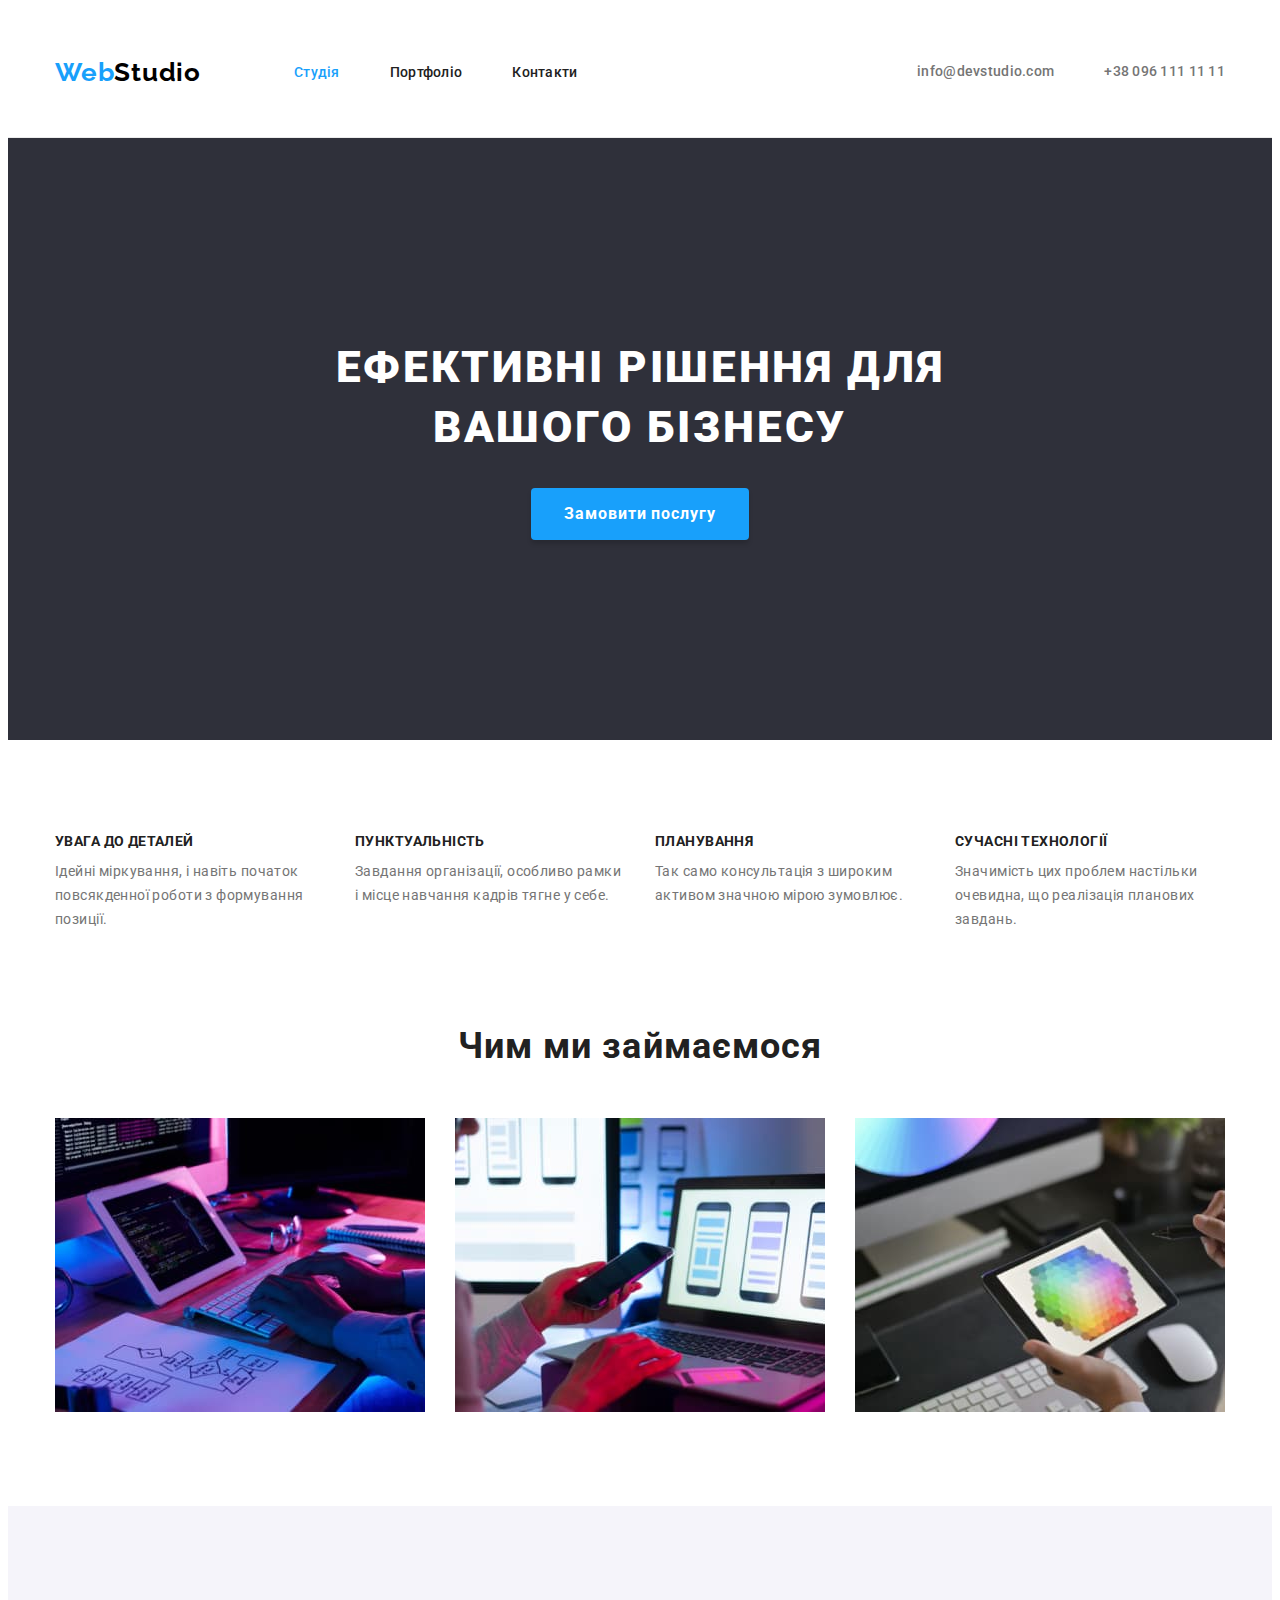
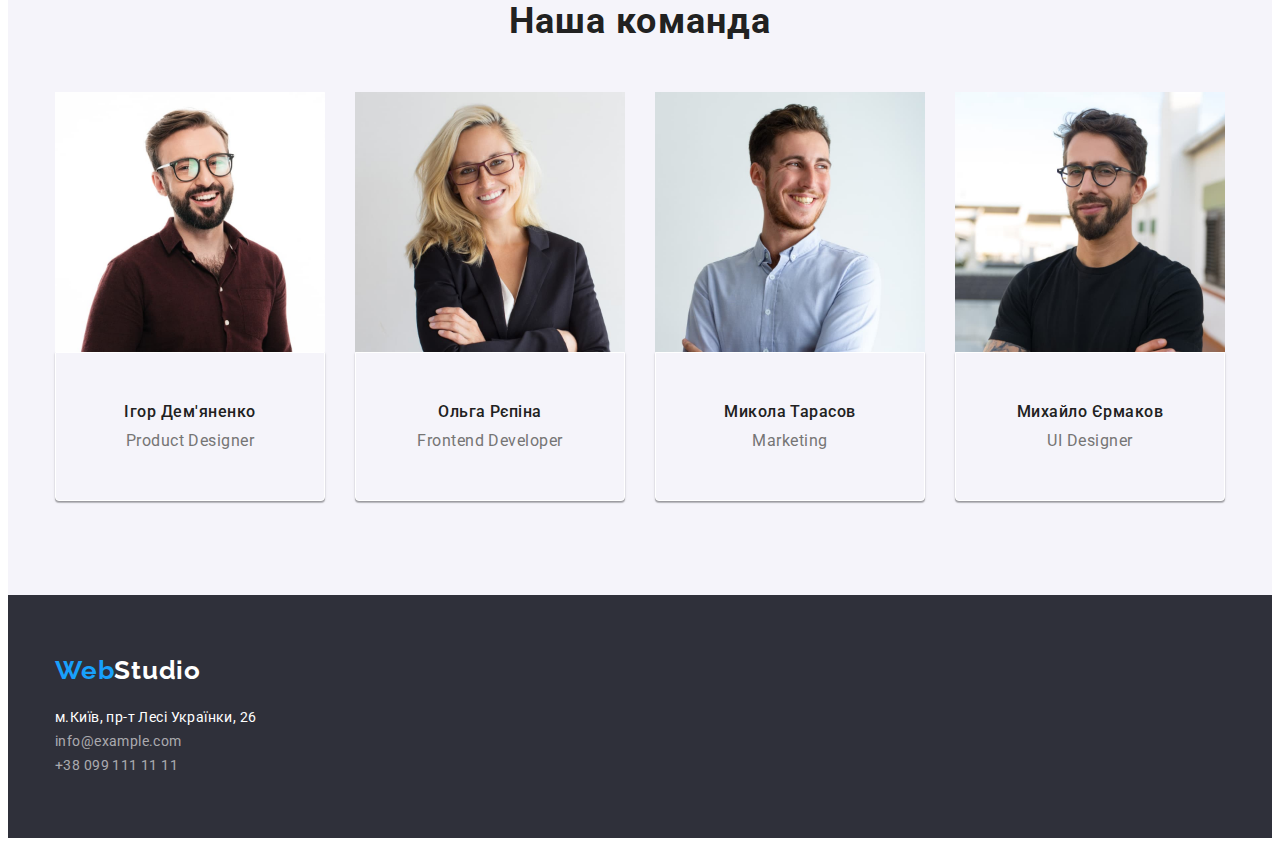
==== index.html @ 098c0b7e "Initial commit" ====
<!DOCTYPE html>
<html lang="uk">

<head>
  <meta charset="UTF-8">
  <meta http-equiv="X-UA-Compatible" content="IE=edge">
  <meta name="viewport" content="width=device-width, initial-scale=1.0">
  <title>WebStudio</title>
  <link rel="stylesheet" href="https://cdnjs.cloudflare.com/ajax/libs/modern-normalize/1.1.0/modern-normalize.min.css"
    integrity="sha512-wpPYUAdjBVSE4KJnH1VR1HeZfpl1ub8YT/NKx4PuQ5NmX2tKuGu6U/JRp5y+Y8XG2tV+wKQpNHVUX03MfMFn9Q=="
    crossorigin="anonymous" referrerpolicy="no-referrer" />
  <link href="https://fonts.googleapis.com/css2?family=Raleway:wght@700&family=Roboto:wght@400;500;700;900&display=swap" rel="stylesheet"> 
  <link rel="stylesheet" href="./css/styles.css">
</head>

<body>
                                <!--секція шапка-->
<header class="site-header">
  <div class="container">
  <a href="./index.html" class="site-logo"><span class="logo">Web</span>Studio</a>
  

  <nav class="site-nav">
  <ul class="site-lst list">
  <li class="site-item"><a href="./index.html" class="site-link link current">Студія</a></li>
  <li class="site-item"><a href="./portfolio.html" class="site-link link">Портфоліо</a></li>
  <li class="site-item"><a href="./contacts.html" class="site-link link">Контакти</a></li>
  </ul>
  </nav>

  <div class="contact-header">
  <ul class="contact list">
  <li class="contact-item"><a href="mailto:info@devstudio.com" class="contact-link link">info@devstudio.com</a></li>
  <li class="contact-item"><a href="tel:+380961111111" class="contact-link-tel link">+38 096 111 11 11</a></li>
  </ul>
  </div>
  </div>
 
</header>
                             <!--секція унікальний контент-->
  <main>
                                    <!--секція герой-->
<section class="hero">
  <div class="container">
  
    <div class="hero-content">
  <h1 class="hero-title">ЕФЕКТИВНІ РІШЕННЯ ДЛЯ ВАШОГО БІЗНЕСУ</h1>
  <button type="button" class="hero-button">Замовити послугу</button>
    </div>
  
</div>
</section>
                              <!--секція вид робіт-->
<section class="advantages section">
  <div class="container">
  <h2 class="visually-hidden">Переваги</h2>
  <ul class="advant-list list">

  <li class="advant-descr">
  <h3 class="advant-title">УВАГА ДО ДЕТАЛЕЙ</h3>
  <p class="describes">Ідейні міркування, і навіть початок повсякденної роботи з формування позиції.</p>
  </li>

  <li class="advant-descr">
  <h3 class="advant-title">ПУНКТУАЛЬНІСТЬ</h3>
  <p class="describes">Завдання організації, особливо рамки і місце навчання кадрів тягне у себе.</p>
  </li>

  <li class="advant-descr">
  <h3 class="advant-title">ПЛАНУВАННЯ</h3>
  <p class="describes">Так само консультація з широким активом значною мірою зумовлює.</p>
  </li>

  <li class="advant-descr">
  <h3 class="advant-title">СУЧАСНІ ТЕХНОЛОГІЇ</h3>
  <p class="describes">Значимість цих проблем настільки очевидна, що реалізація планових завдань.</p>
  </li>
  </ul>
  </div>
</section>

                                       <!--секція послуги-->
<section class="service">
  <div class="container">
  <h2 class="serv-title">Чим ми займаємося</h2>
  <ul class="serv-type list">
  <li class="serv-element">
  <img src="./images/img.jpg" alt="створення архітектури сайта" width="370" height="294" />
  </li>
  
  <li class="serv-element">
  <img src="./images/img01.jpg" alt="розробка макета" width="370" height="294" />
  </li>

  <li class="serv-element">
  <img src="./images/img02.jpg" alt="колористика сайта" width="370" height="294" />
  </li>
  </ul>
  </div>
</section>
                                       <!--секція команда-->
  <section class="team section">
  <div class="container">
  <h2 class="team-title">Наша команда</h2>

  <ul class="team-lst list">

  <li class="team-name">
  <img src="./images/img03.jpg" alt="продукт дизайнер" width="270" height="260" />
  <div class="team-wrap">
  <h3 class="team-lead">Ігор Дем'яненко</h3>
  <p lang="en" class="team-text">Product Designer</p>
  </div>
  </li>

  <li class="team-name">
  <img src="./images/img04.jpg" alt="фронтенд розробник" width="270" height="260" />
  <div class="team-wrap">
  <h3 class="team-lead">Ольга Рєпіна</h3>
  <p lang="en" class="team-text">Frontend Developer</p>
  </div>
  </li>

  <li class="team-name">
  <img src="./images/img05.jpg" alt="маркетолог" width="270" height="260" />
  <div class="team-wrap">
  <h3 class="team-lead">Микола Тарасов</h3>
  <p lang="en" class="team-text">Marketing</p>
  </div>
  </li>

  <li class="team-name">
  <img src="./images/img06.jpg" alt="дизайнер інтерфейса" width="270" height="260" />
  <div class="team-wrap">
  <h3 class="team-lead">Михайло Єрмаков</h3>
  <p lang="en" class="team-text">UI Designer</p>
  </div>
  </li>

  </ul>

  </div>
</section>
</main>
                                       <!--підвал-->
<footer class="contact-footer">
  <div class="container">
  <a href="./index.html" class="site-logo-foot"><span class="logo">Web</span>Studio</a>        
  
  
  <ul class="contact-address list">
  <li><a href="https://goo.gl/maps/BRQFwG285EErHH2p7" class="contact-address-map link">м.Київ, пр-т Лесі Українки, 26</a></li>
  <li><a href="mailto:info@devstudio.com" class="contact-address-mail link">info@example.com</a></li>
  <li><a href="tel:+380961111111" class="contact-address-tel link">+38 099 111 11 11</a></li>   
  </ul> 
  </address>
  </div>
</footer>
</body>

</html>
---- css/styles.css ----
:root {
    --primary-text-color: #757575;
    --title-text-color: #212121;
    --accent-color: #18a0fb;
    --accent-second-color: #ffffff;
    --portfolio-background-color: #F5F5F5;
    --gallery-gap: 30px;

}

p,
h1,
h2,
h3,
h4,
h5,
h6 {
  margin: 0;
}

ul {
  margin: 0;
  padding: 0;
}

button {
  cursor: pointer;
}

address {
  font-style: normal;
}

img {
  display: block;
  max-width: 100%;
  height: auto;
}

html {
  box-sizing: border-box;
}

*,*::after,*::before {
  box-sizing: inherit;
}



body {
  font-family: 'Roboto', 'Raleway', sans-serif;
  color: #757575;
}

.list {
  padding: 0;
  margin: 0;
  list-style: none; 
}

.link {
  text-decoration: none;
}

.container {
  width: 1200px;
  padding-left: 15px;
  padding-right: 15px;
  margin: auto;
  /*outline: 2px solid blueviolet;*/
}

.visually-hidden {
  position: absolute;
  white-space: nowrap;
  width: 1px;
  height: 1px;
  overflow: hidden;
  border: 0;
  padding: 0;
  clip: rect(0 0 0 0);
  clip-path: inset(50%);
  margin: -1px;
  }

  .section {
    padding-top: 94px;
    padding-bottom: 94px;
  }

/*----------------------------------------HEADER-------------------------------------------*/


.site-header {
  background-color: #FFFFFF;
  padding-top: 24px;
  padding-bottom: 25px;
  align-items: center;
  justify-content: space-between;
  border-bottom: 1px solid #ECECEC;;
}

.site-logo {
  font-family: 'Raleway',sans-serif;
  font-weight: 700;
  font-size: 26px;
  line-height: 1.19;
  letter-spacing: 0.03em;
  color:#000000;
  text-decoration: none;
}

.logo {
  color:var(--accent-color);
}

.site-logo {
  margin-right: 93px;
}


.site-header .container,
.site-nav,
.site-lst,
.contact-header,
.contact,
.contact-item {
  display: flex;
  align-items: center;
}

/*
.site-lst .site-item, 
.contact .contact-item  {
 outline: 1px solid black;}


.site-nav .site-lst .site-item,
.contact .contact-item {
  background-color: rgb(203, 210, 157);
}
*/


.site-item:not(:last-child) {
  margin-right: 50px;
}


.site-link {
  font-weight: 500;
  font-size: 14px;
  line-height: 1.14;
  letter-spacing: 0.02em;
  color: var(--title-text-color);
  padding-top: 32px;
  padding-bottom: 32px;
}

.site-link:hover,
.site-link:focus {
  color: var(--accent-color);
}

.contact-link:hover,
.contact-link:focus,
.contact-link-tel:hover,
.contact-link-tel:focus  {
  color: var(--accent-color);
}

.site-lst .site-link.current {
  color: var(--accent-color)
}


.contact-header {
  margin-left: auto;
}

.contact-item:not(:last-child) {
  margin-right: 50px;
}

.contact-link,
.contact-link-tel {
  font-weight: 500;
  font-size: 14px;
  line-height: 1.14;
  letter-spacing: 0.02em;  
  color: var(--primary-text-color); 
  padding-top: 32px;
  padding-bottom: 32px;
}





/*-----------------------------------------HERO---------------------------------------------*/

.hero {
  background-color:#2F303A;
  text-align: center;
}

.hero-title {
  font-weight: 900;
  font-size: 44px;
  line-height: 1.36;    
  letter-spacing: 0.06em;
  max-width: 696px;
  text-transform: uppercase;
  color: var(--accent-second-color);
  margin-bottom: 30px;
}

.hero-content {
  padding: 200px 280px;
}

.hero-button {
  display: inline-block;
  font-family: inherit;
  border: 1px solid transparent;
  border-radius: 4px;
  padding: 10px 32px;
  min-width: 216px;
  
  color: var(--accent-second-color);
  background: var(--accent-color);
  box-shadow: 0px 4px 4px rgba(0, 0, 0, 0.15);

  font-weight: 700;
  font-size: 16px;
  line-height: 1.88;
  text-align: center;
  letter-spacing: 0.06em;
}

.hero-button:hover,
.hero-button:focus {
  background-color: #188CE8;
}

/*-------------------------------------ADVANTAGES------------------------------------------*/

.advant-list {
  display: flex;
  flex-wrap: wrap;
  column-gap: 30px; 
}

.advant-descr {
max-width: 270px;
/*background-color: aliceblue;*/
} 

.advant-list > .advant-descr:nth-child(4n) {
flex-direction: row-reverse; 
}

.advant-title {
  margin-bottom: 10px;
  font-weight: 700;
  font-size: 14px;
  line-height: 1.14;
  letter-spacing: 0.03em;
  text-transform: uppercase;
  color: var(--title-text-color);
}

.describes {
  font-size: 14px;
  line-height: 1.71;
  letter-spacing: 0.03em;
}

/*--------------------------------------SERVICE------------------------------------------*/

.service {
  padding-top: 0;
  padding-bottom: 94px;
}

.serv-title {
  font-weight: 700;
  font-size: 36px;
  line-height: 1.17;
  letter-spacing: 0.03em;
  text-align: center;
  color: var(--title-text-color);
  margin-bottom: 50px;
  align-items: center;    
}

.serv-type {
display: flex;
column-gap: 30px;
}

/*------------------------------------------TEAM---------------------------------------*/

.team {
  background-color: #F5F4FA;
}

.team-lst {
  display: flex;
  column-gap: 30px;
}


 .team-wrap {
  min-width: 270px;
  height: auto;
  border: 1px solid #FFFFFF;
  padding: 20px 24px;
  background-color: #F5F4FA;
  box-shadow: 0px 1px 3px rgba(0, 0, 0, 0.12), 0px 1px 1px rgba(0, 0, 0, 0.14), 0px 2px 1px rgba(0, 0, 0, 0.2);
  border-radius: 0px 0px 4px 4px; 
}

/*
  display: block;
  margin: 0 auto;
  font-family: inherit;
  border: 1px solid transparent;
  border-radius: 4px;
  padding: 10px 32px;
  min-width: 216px;
  
  color: var(--accent-second-color);
  background: var(--accent-color);
  box-shadow: 0px 4px 4px rgba(0, 0, 0, 0.15);

  font-weight: 700;
  font-size: 16px;
  line-height: 1.88;
  letter-spacing: 0.06em;
  text-align: center;
  */

.team-title {
  display: block;
  margin-bottom: 50px;
  font-weight: 700;
  font-size: 36px;
  line-height: 1.17;
  letter-spacing: 0.03em;
  color: var(--title-text-color);
  text-align: center;
}


.team-lead {
  margin-top: 30px;
  margin-bottom: 10px;
  font-weight: 500;
  font-size: 16px;
  line-height: 1.18;
  letter-spacing: 0.03em;
  text-align: center;
  color: var(--title-text-color);
}

.team-text {
  font-size: 16px;
  line-height: 1.18;
  letter-spacing: 0.03em;
  text-align: center;
  color: var(--primary-text-color);
  margin-bottom: 30px;
}

/*--------------------------------------CONTACT-FOOTER--------------------------------------*/

.contact-footer {
  background-color:#2F303A;
  padding-top: 60px;
  padding-bottom: 60px;
}

.site-logo-foot {
  display: block;
  margin-bottom: 20px;
  font-family: 'Raleway',sans-serif;
  font-weight: 700;
  font-size: 26px;
  line-height: 1.19;
  letter-spacing: 0.03em;
  color: var(--accent-second-color);
  text-decoration: none;
}

.contact-address-map {
  margin-bottom: 9px;
  font-size: 14px;
  line-height: 1.71;
  letter-spacing: 0.03em;
  color: #FFFFFF;
}

.contact-address-map:hover,
.contact-address-map:focus,
.contact-address-mail:hover,
.contact-address-mail:focus,
.contact-address-tel:hover,
.contact-address-tel:focus {
  color: var(--accent-second-color);
}

.contact-address-mail,
.contact-address-tel {
  margin-bottom: 9px;
  font-size: 14px;
  line-height: 1.71;
  letter-spacing: 0.03em;
  color: rgba(255, 255, 255, 0.6);
}

.contact-address-tel:last-child {
  margin-bottom: 0;
}

/*-----------------------PORTFOLIO--------------------------*/

.filter {
  display: inline-block;
  margin-bottom: 50px;
  font-family: 'Roboto';
  border: 4px solid transparent;
  border-radius: 4px;
  padding: 6px 22px;
  min-width: auto;

  
  font-weight: 500;
  font-size: 16px;
  line-height: 1.62;
  text-align: center;
  letter-spacing: 0.03em;
  color: var(--title-text-color);
  text-shadow: 0px 4px 4px rgba(0, 0, 0, 0.25);
    
}

.btn {
  display: flex;
  
 
}

.filter-btn {
  display: flex;
  column-gap: 8px;
  justify-content: center;
  
}

.filter:hover,
.filter:focus {
color:#ffffff;
background: var(--portfolio-background-color);
}

/*-----------------GALLERY-------------*/

.gallery-wrap {
  width: 370px;
  height: 110px;
  border: 1px solid #EEEEEE;
  padding: 20px 24px;
}

/*
.card-thumb {  
  outline: 1px solid tomato;  
}*/

.gallery {
  display: flex;
  flex-wrap: wrap;
  
  margin-left: calc(-1 * var(--gallery-gap));
  margin-bottom: calc(-1 * var(--gallery-gap));
  
}

/*
.gallery-proj * {
 outline: 1px solid tomato;  
}*/


.gallery-title {

  margin-bottom: 4px;
  font-weight: 700;
  font-size: 18px;
  line-height: 2;
  letter-spacing: 0.06em;
  color: var(--title-text-color);  
}

.gallery-text {
  font-size: 16px;
  line-height: 1.88;
  letter-spacing: 0.03em;
}


.gallery > .gallery-proj {
  flex-basis: calc(100% / 3 - 30px);

  margin-left: var(--gallery-gap);
  margin-bottom: var(--gallery-gap);
}
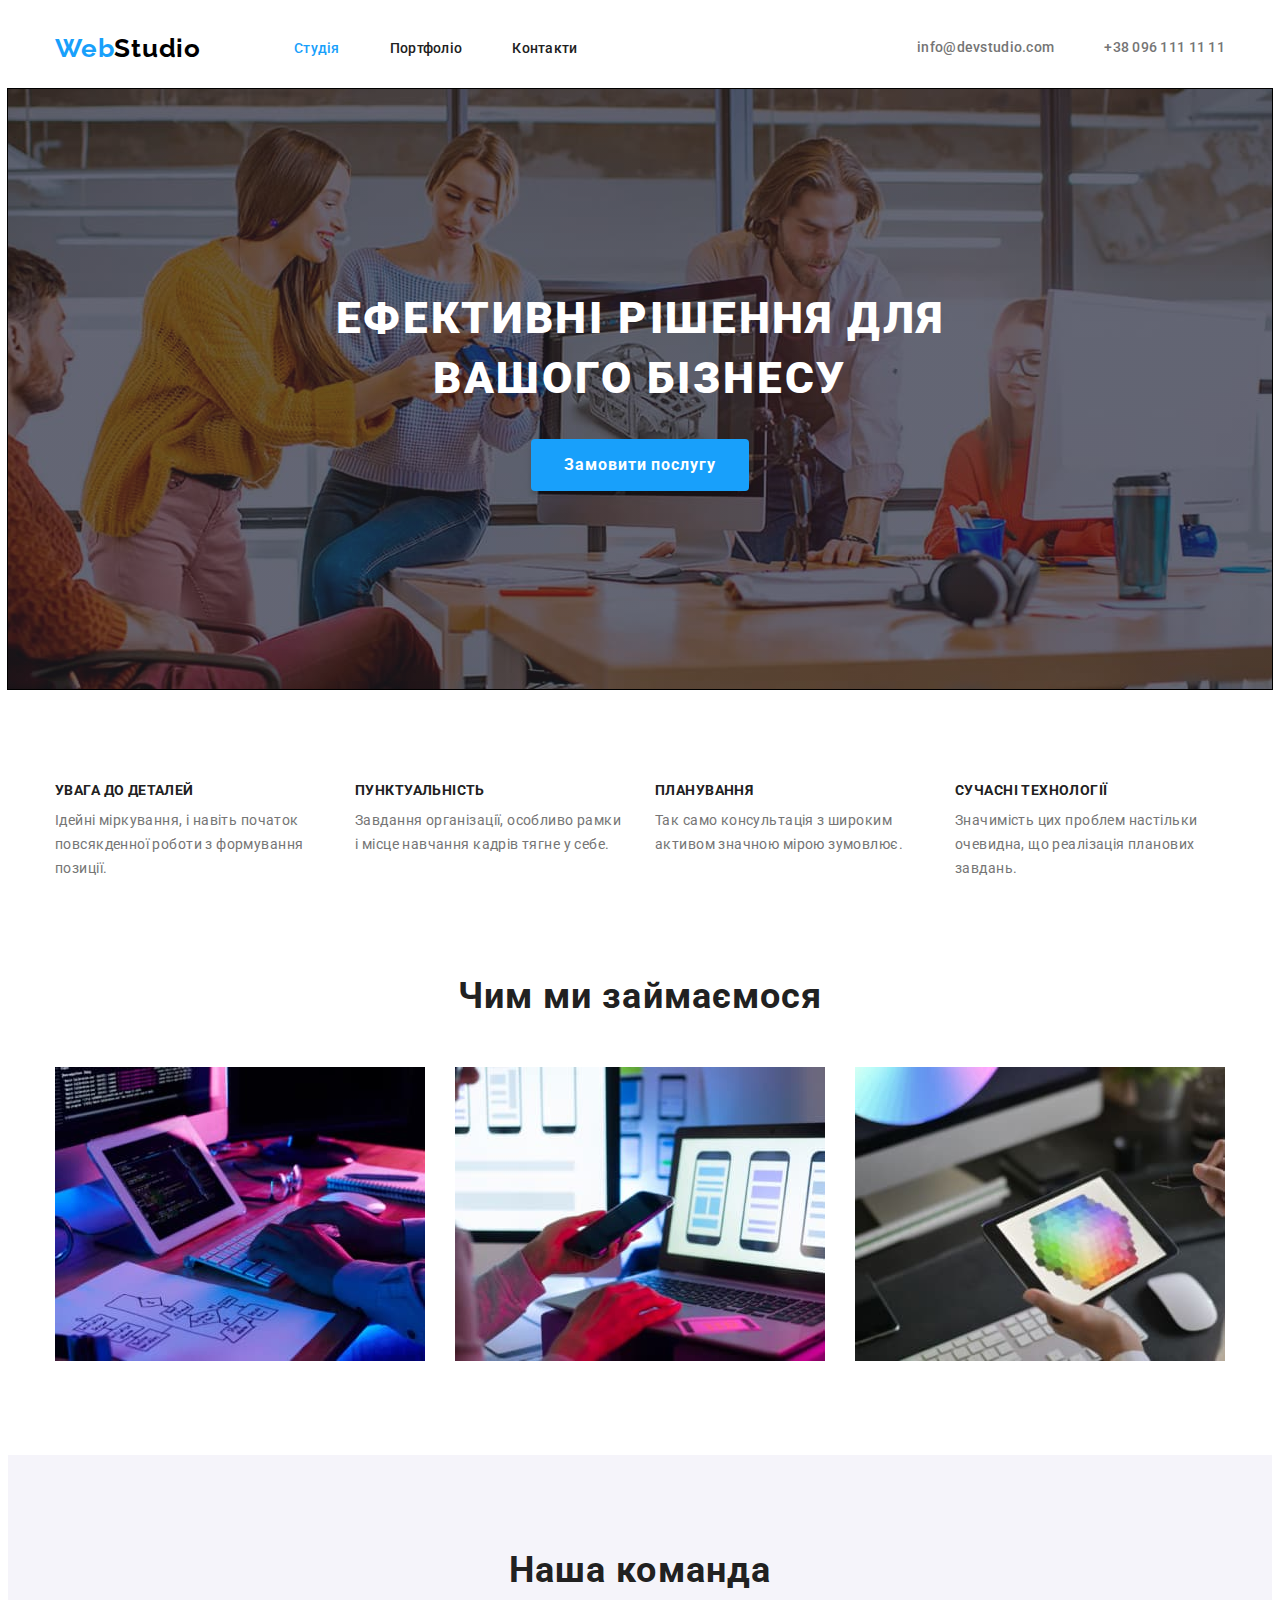
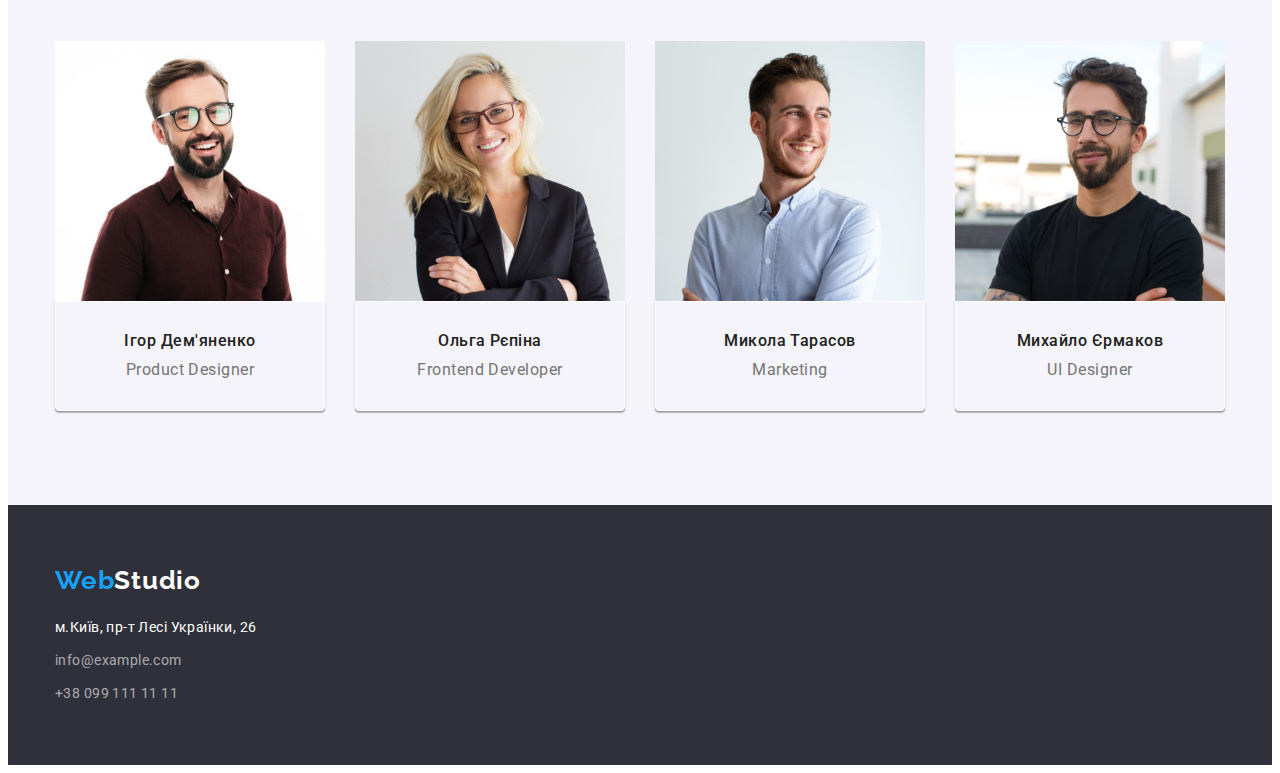
==== commit 015fdaae: "Changes" ====
--- a/index.html
+++ b/index.html
@@ -40,7 +40,7 @@
                              <!--секція унікальний контент-->
   <main>
                                     <!--секція герой-->
-<section class="hero">
+<section class="hero overlay">
   <div class="container">
   
     <div class="hero-content">
@@ -149,8 +149,8 @@
   
   
   <ul class="contact-address list">
-  <li><a href="https://goo.gl/maps/BRQFwG285EErHH2p7" class="contact-address-map link">м.Київ, пр-т Лесі Українки, 26</a></li>
-  <li><a href="mailto:info@devstudio.com" class="contact-address-mail link">info@example.com</a></li>
+  <li class="conmap"><a href="https://goo.gl/maps/BRQFwG285EErHH2p7" class="contact-address-map link">м.Київ, пр-т Лесі Українки, 26</a></li>
+  <li class="conmail"><a href="mailto:info@devstudio.com" class="contact-address-mail link">info@example.com</a></li>
   <li><a href="tel:+380961111111" class="contact-address-tel link">+38 099 111 11 11</a></li>   
   </ul> 
   </address>
--- a/css/styles.css
+++ b/css/styles.css
@@ -88,13 +88,12 @@
     padding-bottom: 94px;
   }
 
+
 /*----------------------------------------HEADER-------------------------------------------*/
 
 
 .site-header {
   background-color: #FFFFFF;
-  padding-top: 24px;
-  padding-bottom: 25px;
   align-items: center;
   justify-content: space-between;
   border-bottom: 1px solid #ECECEC;;
@@ -202,6 +201,8 @@
 .hero {
   background-color:#2F303A;
   text-align: center;
+  padding-top: 200px;
+  padding-bottom: 200px;
 }
 
 .hero-title {
@@ -213,11 +214,26 @@
   text-transform: uppercase;
   color: var(--accent-second-color);
   margin-bottom: 30px;
-}
-
-.hero-content {
-  padding: 200px 280px;
-}
+  margin-left: auto;
+  margin-right: auto;
+
+}
+
+/*---------Overlay-------*/
+
+.overlay {
+
+  max-width: 1600px;
+  height: 600px;
+  margin-left: auto;
+  margin-right: auto;
+  outline: 1px solid black;
+  background-image: linear-gradient(to right, rgba(47, 48, 58, 0.4), rgba(47, 48, 58, 0.4)), url('../images/imghero.jpg');
+  background-repeat: no-repeat;
+  background-position: center;
+  background-size: cover;
+}
+
 
 .hero-button {
   display: inline-block;
@@ -315,7 +331,7 @@
   min-width: 270px;
   height: auto;
   border: 1px solid #FFFFFF;
-  padding: 20px 24px;
+  padding: 30px 0 30px 0;
   background-color: #F5F4FA;
   box-shadow: 0px 1px 3px rgba(0, 0, 0, 0.12), 0px 1px 1px rgba(0, 0, 0, 0.14), 0px 2px 1px rgba(0, 0, 0, 0.2);
   border-radius: 0px 0px 4px 4px; 
@@ -354,7 +370,6 @@
 
 
 .team-lead {
-  margin-top: 30px;
   margin-bottom: 10px;
   font-weight: 500;
   font-size: 16px;
@@ -370,7 +385,6 @@
   letter-spacing: 0.03em;
   text-align: center;
   color: var(--primary-text-color);
-  margin-bottom: 30px;
 }
 
 /*--------------------------------------CONTACT-FOOTER--------------------------------------*/
@@ -394,7 +408,6 @@
 }
 
 .contact-address-map {
-  margin-bottom: 9px;
   font-size: 14px;
   line-height: 1.71;
   letter-spacing: 0.03em;
@@ -412,24 +425,23 @@
 
 .contact-address-mail,
 .contact-address-tel {
-  margin-bottom: 9px;
   font-size: 14px;
   line-height: 1.71;
   letter-spacing: 0.03em;
   color: rgba(255, 255, 255, 0.6);
 }
 
-.contact-address-tel:last-child {
-  margin-bottom: 0;
+.conmap,
+.conmail {
+margin-bottom: 9px;
 }
 
 /*-----------------------PORTFOLIO--------------------------*/
 
 .filter {
   display: inline-block;
-  margin-bottom: 50px;
   font-family: 'Roboto';
-  border: 4px solid transparent;
+  border: 1px solid transparent; /*якщо задам border:none, то кнопки стають не такими як на макеті */
   border-radius: 4px;
   padding: 6px 22px;
   min-width: auto;
@@ -455,13 +467,14 @@
   display: flex;
   column-gap: 8px;
   justify-content: center;
+  margin-bottom: 50px;
   
 }
 
 .filter:hover,
 .filter:focus {
 color:#ffffff;
-background: var(--portfolio-background-color);
+background: var(--accent-color);
 }
 
 /*-----------------GALLERY-------------*/
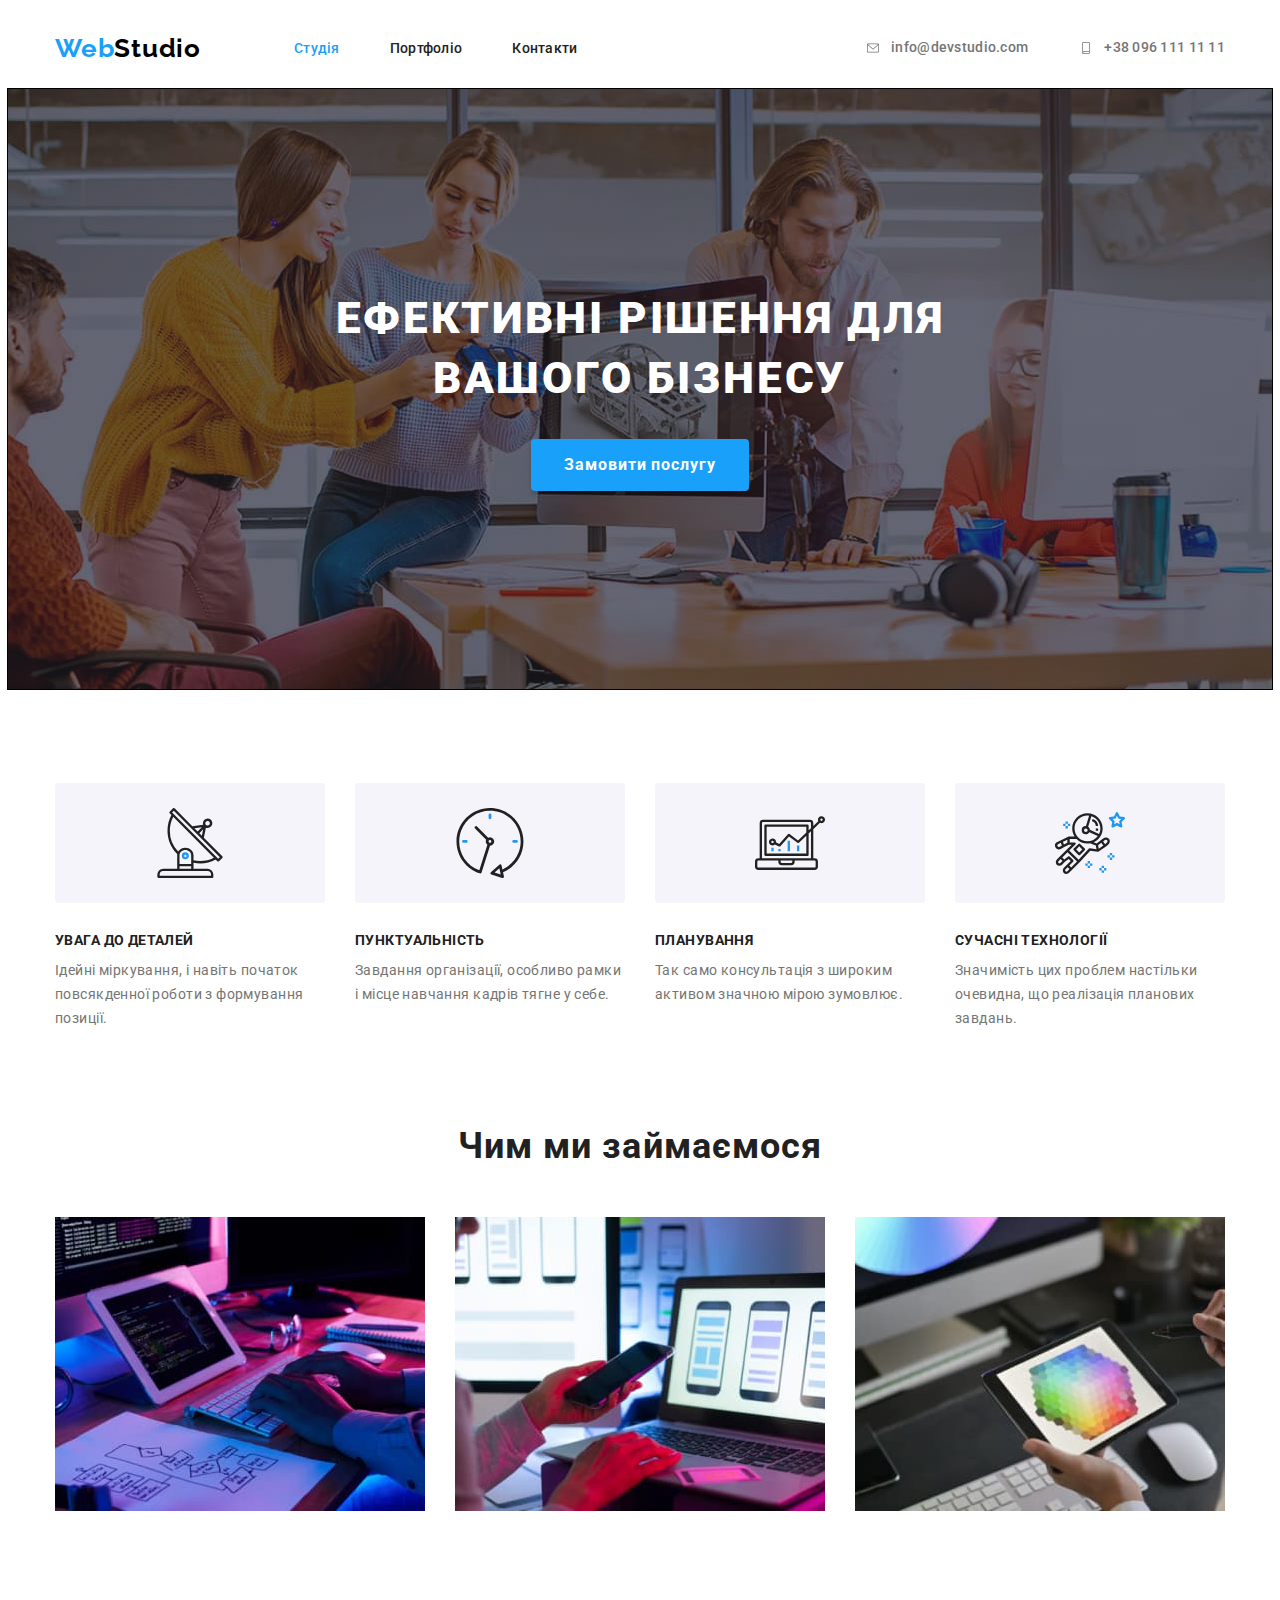
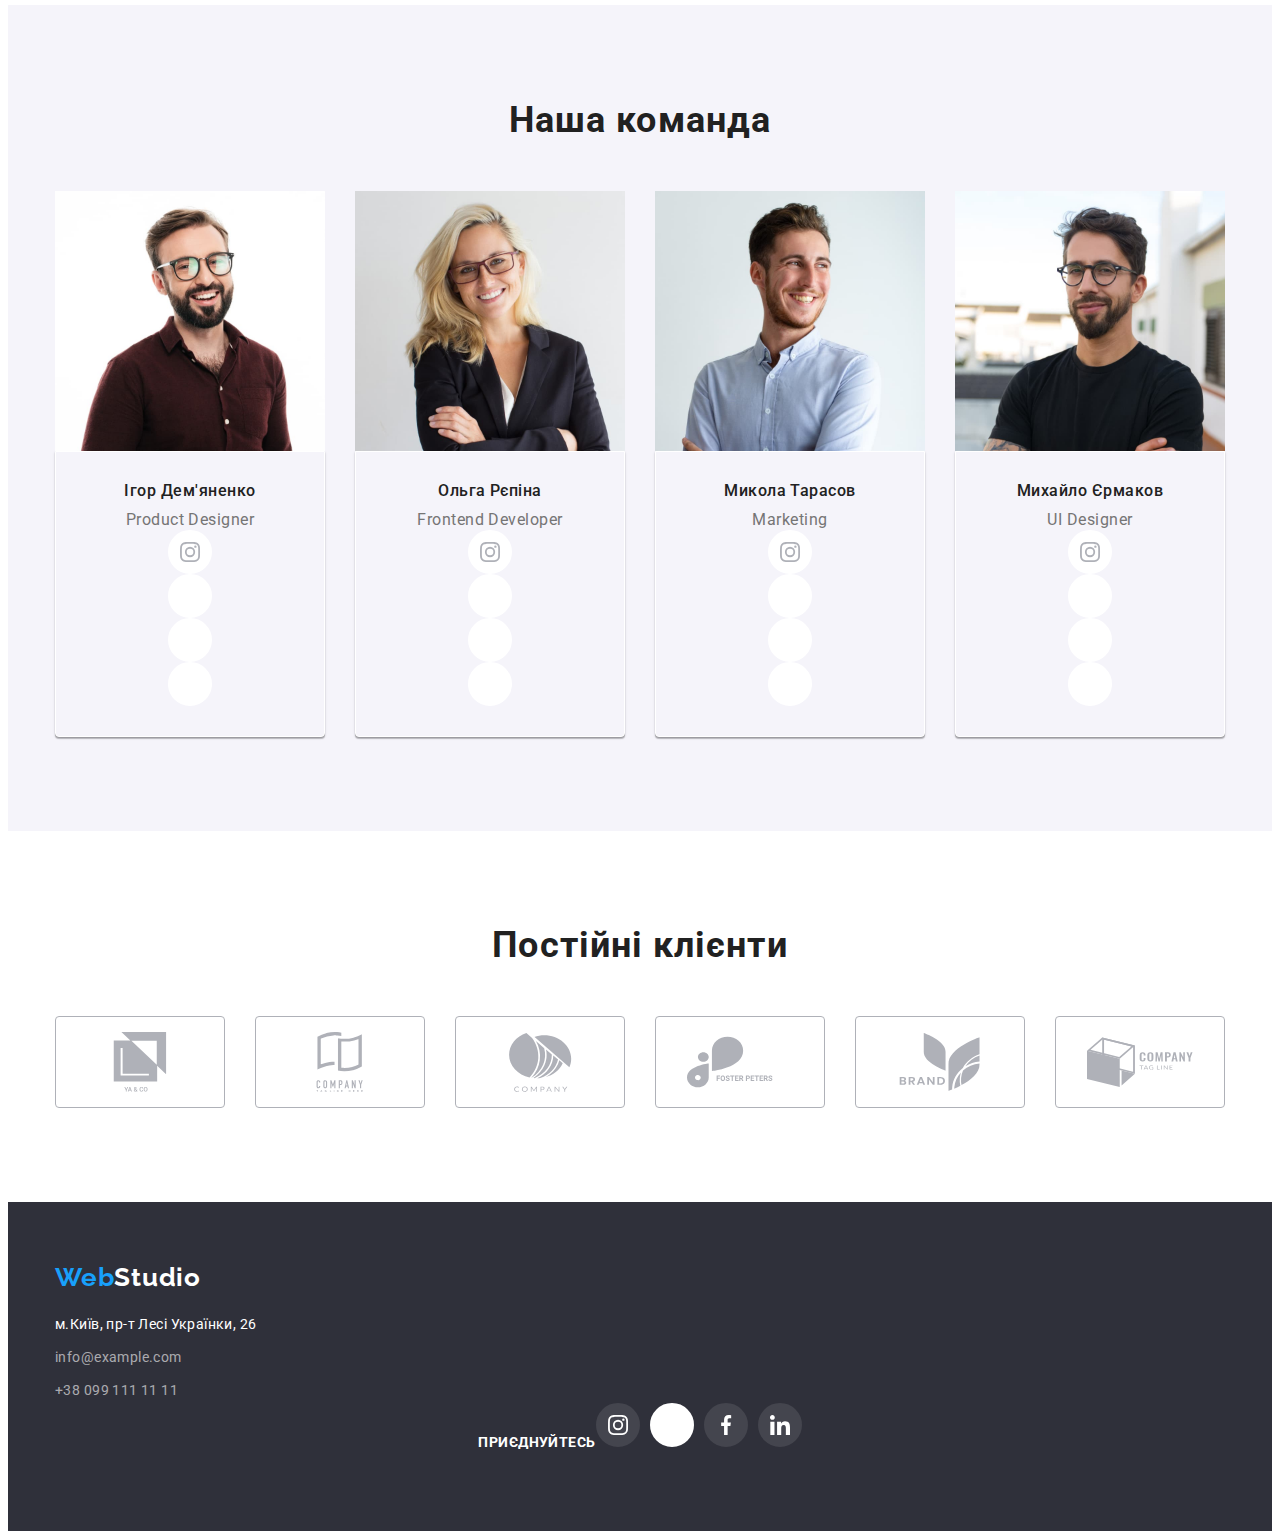
==== commit 1cea6eac: "add sprite" ====
--- a/index.html
+++ b/index.html
@@ -30,8 +30,13 @@
 
   <div class="contact-header">
   <ul class="contact list">
-  <li class="contact-item"><a href="mailto:info@devstudio.com" class="contact-link link">info@devstudio.com</a></li>
-  <li class="contact-item"><a href="tel:+380961111111" class="contact-link-tel link">+38 096 111 11 11</a></li>
+  <li class="contact-item"><a href="mailto:info@devstudio.com" class="contact-link link" ><svg class="con-icon" width="16px" height="12px">
+    <use href="./images/icons.svg#icon-mail"></use>
+    </svg>info@devstudio.com</a></li>
+
+  <li class="contact-item-tel"><a href="tel:+380961111111" class="contact-link-tel link"><svg class="con-icon" width="16px" height="12px">
+    <use href="./images/icons.svg#icon-phone"></use>
+    </svg>+38 096 111 11 11</a></li>
   </ul>
   </div>
   </div>
@@ -57,21 +62,25 @@
   <ul class="advant-list list">
 
   <li class="advant-descr">
+<div class="thumb"><svg class="icon" width="70px" height="70px"><use href="./images/icons.svg#icon-antena"></use></svg></div>
   <h3 class="advant-title">УВАГА ДО ДЕТАЛЕЙ</h3>
   <p class="describes">Ідейні міркування, і навіть початок повсякденної роботи з формування позиції.</p>
   </li>
 
   <li class="advant-descr">
+<div class="thumb"><svg class="icon" width="70px" height="70px"><use href="./images/icons.svg#icon-clock"></use></svg></div>
   <h3 class="advant-title">ПУНКТУАЛЬНІСТЬ</h3>
   <p class="describes">Завдання організації, особливо рамки і місце навчання кадрів тягне у себе.</p>
   </li>
 
   <li class="advant-descr">
+<div class="thumb"><svg class="icon" width="70px" height="70px"><use href="./images/icons.svg#icon-diagram"></use></svg></div>
   <h3 class="advant-title">ПЛАНУВАННЯ</h3>
   <p class="describes">Так само консультація з широким активом значною мірою зумовлює.</p>
   </li>
 
   <li class="advant-descr">
+ <div class="thumb"><svg class="icon" width="70px" height="70px"><use href="./images/icons.svg#icon-astronaut"></use></svg></div>   
   <h3 class="advant-title">СУЧАСНІ ТЕХНОЛОГІЇ</h3>
   <p class="describes">Значимість цих проблем настільки очевидна, що реалізація планових завдань.</p>
   </li>
@@ -110,14 +119,50 @@
   <div class="team-wrap">
   <h3 class="team-lead">Ігор Дем'яненко</h3>
   <p lang="en" class="team-text">Product Designer</p>
-  </div>
-  </li>
+  
+  <div class="thumb-networks"><svg class="social-icon" width="44px" height="44px">
+  <use href="./images/icons.svg#icon-insta"></use>
+  </svg></div>
+
+  <div class="thumb-networks"><svg class="social-icon" width="44px" height="44px">
+  <use href="./images/icons.svg#icon-twit"></use>
+  </svg></div>
+
+  <div class="thumb-networks"><svg class="social-icon" width="44px" height="44px">
+  <use href="./images/icons.svg#icon-fb"></use>
+  </svg></div>
+
+  <div class="thumb-networks"><svg class="social-icon" width="44px" height="44px">
+  <use href="./images/icons.svg#icon-in"></use>
+  </svg></div>
+
+  </div>
+  </li>
+
+
 
   <li class="team-name">
   <img src="./images/img04.jpg" alt="фронтенд розробник" width="270" height="260" />
   <div class="team-wrap">
   <h3 class="team-lead">Ольга Рєпіна</h3>
   <p lang="en" class="team-text">Frontend Developer</p>
+
+  <div class="thumb-networks"><svg class="social-icon" width="44px" height="44px">
+  <use href="./images/icons.svg#icon-insta"></use>
+  </svg></div>
+    
+  <div class="thumb-networks"><svg class="social-icon" width="44px" height="44px">
+  <use href="./images/icons.svg#icon-twit"></use>
+  </svg></div>
+    
+  <div class="thumb-networks"><svg class="social-icon" width="44px" height="44px">
+  <use href="./images/icons.svg#icon-fb"></use>
+  </svg></div>
+    
+  <div class="thumb-networks"><svg class="social-icon" width="44px" height="44px">
+  <use href="./images/icons.svg#icon-in"></use>
+  </svg></div>
+
   </div>
   </li>
 
@@ -126,7 +171,24 @@
   <div class="team-wrap">
   <h3 class="team-lead">Микола Тарасов</h3>
   <p lang="en" class="team-text">Marketing</p>
-  </div>
+  
+  <div class="thumb-networks"><svg class="social-icon" width="44px" height="44px">
+  <use href="./images/icons.svg#icon-insta"></use>
+  </svg></div>
+  
+  <div class="thumb-networks"><svg class="social-icon" width="44px" height="44px">
+  <use href="./images/icons.svg#icon-twit"></use>
+  </svg></div>
+  
+  <div class="thumb-networks"><svg class="social-icon" width="44px" height="44px">
+  <use href="./images/icons.svg#icon-fb"></use>
+  </svg></div>
+  
+  <div class="thumb-networks"><svg class="social-icon" width="44px" height="44px">
+  <use href="./images/icons.svg#icon-in"></use>
+  </svg></div>
+
+</div>
   </li>
 
   <li class="team-name">
@@ -134,26 +196,113 @@
   <div class="team-wrap">
   <h3 class="team-lead">Михайло Єрмаков</h3>
   <p lang="en" class="team-text">UI Designer</p>
-  </div>
-  </li>
-
-  </ul>
-
-  </div>
+
+  <div class="thumb-networks"><svg class="social-icon" width="44px" height="44px">
+  <use href="./images/icons.svg#icon-insta"></use>
+  </svg></div>
+    
+  <div class="thumb-networks"><svg class="social-icon" width="44px" height="44px">
+  <use href="./images/icons.svg#icon-twit"></use>
+  </svg></div>
+    
+  <div class="thumb-networks"><svg class="social-icon" width="44px" height="44px">
+  <use href="./images/icons.svg#icon-fb"></use>
+  </svg></div>
+    
+  <div class="thumb-networks"><svg class="social-icon" width="44px" height="44px">
+  <use href="./images/icons.svg#icon-in"></use>
+  </svg></div>
+
+  </div>
+  </li>
+
+  </ul>
+
+  </div>
+</section>
+                                     <!--секція -->
+<section class="clients-section">
+  <div class="container">
+    <h2 class="clients">Постійні клієнти</h2>
+  <ul class="clients-list list">
+
+  <li class="clients-logo">
+  <div class="thumb-clients"><svg class="icons" width="106px" height="60px"><use href="./images/icons.svg#icon-yaco"></use></svg></div>
+
+  <li class="clients-logo">
+  <div class="thumb-clients"><svg class="icons" width="106px" height="60px"><use href="./images/icons.svg#icon-tagline"></use></svg></div>
+
+  <li class="clients-logo">
+  <div class="thumb-clients"><svg class="icons" width="106px" height="60px"><use href="./images/icons.svg#icon-company"></use></svg></div>
+
+  <li class="clients-logo">
+  <div class="thumb-clients"><svg class="icons" width="106px" height="60px"><use href="./images/icons.svg#icon-foster"></use></svg></div>
+
+  <li class="clients-logo">
+  <div class="thumb-clients"><svg class="icons" width="106px" height="60px"><use href="./images/icons.svg#icon-brand"></use></svg></div>
+
+  <li class="clients-logo">
+  <div class="thumb-clients"><svg class="icons" width="106px" height="60px"><use href="./images/icons.svg#icon-logotagline"></use></svg></div>
+
+  </ul>
+  
 </section>
 </main>
                                        <!--підвал-->
 <footer class="contact-footer">
   <div class="container">
-  <a href="./index.html" class="site-logo-foot"><span class="logo">Web</span>Studio</a>        
-  
-  
+  
+  
+  
+  <a href="./index.html" class="site-logo-foot"><span class="logo">Web</span>Studio</a>      
+  
+  
+
+  
+  <address>
   <ul class="contact-address list">
   <li class="conmap"><a href="https://goo.gl/maps/BRQFwG285EErHH2p7" class="contact-address-map link">м.Київ, пр-т Лесі Українки, 26</a></li>
   <li class="conmail"><a href="mailto:info@devstudio.com" class="contact-address-mail link">info@example.com</a></li>
   <li><a href="tel:+380961111111" class="contact-address-tel link">+38 099 111 11 11</a></li>   
   </ul> 
-  </address>
+  </address> 
+
+
+  
+
+  <div class="cs">
+  <h3 class="contact-subscribe">приєднуйтесь</h3>
+  
+  
+  <ul class="consubscr list">
+    
+  <li class="socicon">
+  <div class="network"><svg class="neticons" width="44px" height="44px">
+  <use href="./images/icons.svg#icon-instablack"></use>
+  </svg></div>
+  </li>
+
+  <li class="socicon">
+  <div class="network"><svg class="neticons" width="44px" height="44px">
+  <use href="./images/icons.svg#icon-twitblue"></use>
+  </svg></div>
+  </li>
+
+  <li class="socicon">
+  <div class="network"><svg class="neticons" width="44px" height="44px">
+  <use href="./images/icons.svg#icon-fbblack"></use>
+  </svg></div>
+  </li>
+
+  <li class="socicon">
+  <div class="network"><svg class="neticons" width="44px" height="44px">
+  <use href="./images/icons.svg#icon-inblack"></use>
+  </svg></div>
+  </li></ul> 
+  
+  </div>
+
+
   </div>
 </footer>
 </body>
--- a/css/styles.css
+++ b/css/styles.css
@@ -5,6 +5,7 @@
     --accent-second-color: #ffffff;
     --portfolio-background-color: #F5F5F5;
     --gallery-gap: 30px;
+    --icon-hover: #2196F3;
 
 }
 
@@ -44,8 +45,6 @@
 *,*::after,*::before {
   box-sizing: inherit;
 }
-
-
 
 body {
   font-family: 'Roboto', 'Raleway', sans-serif;
@@ -83,9 +82,9 @@
   margin: -1px;
   }
 
-  .section {
-    padding-top: 94px;
-    padding-bottom: 94px;
+.section {
+  padding-top: 94px;
+  padding-bottom: 94px;
   }
 
 
@@ -94,9 +93,8 @@
 
 .site-header {
   background-color: #FFFFFF;
+  border-bottom: 1px solid #ECECEC;
   align-items: center;
-  justify-content: space-between;
-  border-bottom: 1px solid #ECECEC;;
 }
 
 .site-logo {
@@ -105,6 +103,7 @@
   font-size: 26px;
   line-height: 1.19;
   letter-spacing: 0.03em;
+
   color:#000000;
   text-decoration: none;
 }
@@ -116,7 +115,6 @@
 .site-logo {
   margin-right: 93px;
 }
-
 
 .site-header .container,
 .site-nav,
@@ -128,32 +126,25 @@
   align-items: center;
 }
 
-/*
-.site-lst .site-item, 
-.contact .contact-item  {
- outline: 1px solid black;}
-
-
-.site-nav .site-lst .site-item,
-.contact .contact-item {
-  background-color: rgb(203, 210, 157);
-}
-*/
-
+/*.site-lst .site-item, 
+  .contact .contact-item  { outline: 1px solid black; }
+
+  .site-nav .site-lst .site-item,
+  .contact .contact-item { background-color: rgb(203, 210, 157); }*/
 
 .site-item:not(:last-child) {
   margin-right: 50px;
 }
 
-
 .site-link {
+  padding-top: 32px;
+  padding-bottom: 32px;
+
   font-weight: 500;
   font-size: 14px;
   line-height: 1.14;
   letter-spacing: 0.02em;
   color: var(--title-text-color);
-  padding-top: 32px;
-  padding-bottom: 32px;
 }
 
 .site-link:hover,
@@ -169,9 +160,25 @@
 }
 
 .site-lst .site-link.current {
-  color: var(--accent-color)
-}
-
+  color: var(--accent-color);
+}
+
+.con-icon {
+ fill:#757575;
+ fill: currentColor;
+}
+
+.con-icon:hover,
+.con-icon:focus {
+  fill: var(--icon-hover);
+}
+
+.contact-item::before,
+.contact-item-tel::before,
+.contact-item::after,
+.contact-item-tel::after {
+  content: '';
+}
 
 .contact-header {
   margin-left: auto;
@@ -183,40 +190,50 @@
 
 .contact-link,
 .contact-link-tel {
+  padding-top: 32px;
+  padding-bottom: 32px;
+  column-gap: 10px;
+
+  display: inline-block;
+  display: flex;
+  justify-content: center;
+  align-items: center;
+
   font-weight: 500;
   font-size: 14px;
   line-height: 1.14;
-  letter-spacing: 0.02em;  
+  letter-spacing: 0.02em; 
+
   color: var(--primary-text-color); 
-  padding-top: 32px;
-  padding-bottom: 32px;
-}
-
-
-
+  fill: currentColor;  
+}
 
 
 /*-----------------------------------------HERO---------------------------------------------*/
 
+
 .hero {
-  background-color:#2F303A;
-  text-align: center;
   padding-top: 200px;
   padding-bottom: 200px;
+
+  background-color:#2F303A;
+  text-align: center;
 }
 
 .hero-title {
+  margin-left: auto;
+  margin-right: auto;
+
+  margin-bottom: 30px;
+
   font-weight: 900;
   font-size: 44px;
   line-height: 1.36;    
   letter-spacing: 0.06em;
   max-width: 696px;
   text-transform: uppercase;
+
   color: var(--accent-second-color);
-  margin-bottom: 30px;
-  margin-left: auto;
-  margin-right: auto;
-
 }
 
 /*---------Overlay-------*/
@@ -227,6 +244,7 @@
   height: 600px;
   margin-left: auto;
   margin-right: auto;
+
   outline: 1px solid black;
   background-image: linear-gradient(to right, rgba(47, 48, 58, 0.4), rgba(47, 48, 58, 0.4)), url('../images/imghero.jpg');
   background-repeat: no-repeat;
@@ -234,24 +252,25 @@
   background-size: cover;
 }
 
-
 .hero-button {
+  min-width: 216px;
+  padding: 10px 32px;
+
   display: inline-block;
   font-family: inherit;
+  font-weight: 700;
+  font-size: 16px;
+  line-height: 1.88;
+  letter-spacing: 0.06em;
+
   border: 1px solid transparent;
   border-radius: 4px;
-  padding: 10px 32px;
-  min-width: 216px;
+
+  text-align: center;
   
   color: var(--accent-second-color);
   background: var(--accent-color);
   box-shadow: 0px 4px 4px rgba(0, 0, 0, 0.15);
-
-  font-weight: 700;
-  font-size: 16px;
-  line-height: 1.88;
-  text-align: center;
-  letter-spacing: 0.06em;
 }
 
 .hero-button:hover,
@@ -261,6 +280,20 @@
 
 /*-------------------------------------ADVANTAGES------------------------------------------*/
 
+
+.thumb {
+  width: auto;
+  height: 120px;
+  margin-bottom: 30px;
+  border-radius: 4px;
+
+  display: flex;
+  justify-content: center;
+  align-items: center;
+  
+  background-color: #F5F4FA;
+}
+ 
 .advant-list {
   display: flex;
   flex-wrap: wrap;
@@ -268,21 +301,23 @@
 }
 
 .advant-descr {
-max-width: 270px;
-/*background-color: aliceblue;*/
+  max-width: 270px;
+  /*background-color: aliceblue;*/
 } 
 
 .advant-list > .advant-descr:nth-child(4n) {
-flex-direction: row-reverse; 
+  flex-direction: row-reverse; 
 }
 
 .advant-title {
   margin-bottom: 10px;
+
   font-weight: 700;
   font-size: 14px;
   line-height: 1.14;
   letter-spacing: 0.03em;
   text-transform: uppercase;
+
   color: var(--title-text-color);
 }
 
@@ -292,7 +327,9 @@
   letter-spacing: 0.03em;
 }
 
+
 /*--------------------------------------SERVICE------------------------------------------*/
+
 
 .service {
   padding-top: 0;
@@ -300,20 +337,23 @@
 }
 
 .serv-title {
+  margin-bottom: 50px;
   font-weight: 700;
   font-size: 36px;
   line-height: 1.17;
   letter-spacing: 0.03em;
-  text-align: center;
+
   color: var(--title-text-color);
-  margin-bottom: 50px;
+
+  text-align: center;
   align-items: center;    
 }
 
 .serv-type {
-display: flex;
-column-gap: 30px;
-}
+  display: flex;
+  column-gap: 30px;
+}
+
 
 /*------------------------------------------TEAM---------------------------------------*/
 
@@ -326,48 +366,28 @@
   column-gap: 30px;
 }
 
-
  .team-wrap {
+  padding: 30px 0 30px 0;
   min-width: 270px;
   height: auto;
+
   border: 1px solid #FFFFFF;
-  padding: 30px 0 30px 0;
-  background-color: #F5F4FA;
   box-shadow: 0px 1px 3px rgba(0, 0, 0, 0.12), 0px 1px 1px rgba(0, 0, 0, 0.14), 0px 2px 1px rgba(0, 0, 0, 0.2);
   border-radius: 0px 0px 4px 4px; 
-}
-
-/*
+
+  background-color: #F5F4FA;
+}
+
+.team-title {
+  margin-bottom: 50px;
   display: block;
-  margin: 0 auto;
-  font-family: inherit;
-  border: 1px solid transparent;
-  border-radius: 4px;
-  padding: 10px 32px;
-  min-width: 216px;
-  
-  color: var(--accent-second-color);
-  background: var(--accent-color);
-  box-shadow: 0px 4px 4px rgba(0, 0, 0, 0.15);
-
-  font-weight: 700;
-  font-size: 16px;
-  line-height: 1.88;
-  letter-spacing: 0.06em;
-  text-align: center;
-  */
-
-.team-title {
-  display: block;
-  margin-bottom: 50px;
   font-weight: 700;
   font-size: 36px;
   line-height: 1.17;
   letter-spacing: 0.03em;
+  text-align: center;
   color: var(--title-text-color);
-  text-align: center;
-}
-
+}
 
 .team-lead {
   margin-bottom: 10px;
@@ -387,7 +407,80 @@
   color: var(--primary-text-color);
 }
 
+.thumb-networks {
+  display: inline-block;
+  display: flex;
+  justify-content: center;
+  align-items: center;
+  column-gap: 10px;
+  color: #FFFFFF;
+  fill: currentColor;
+}
+
+
+.social-icon {
+  fill: currentColor;
+}
+
+.social-icon:hover,
+.social-icon:focus {
+ color: #2196F3; 
+}
+
+
+/*-----------------------------------------CLIENTS--------------------------------------------*/
+
+
+.clients-section {
+  padding-top: 94px;
+  padding-bottom: 94px;
+}
+
+.clients {
+  margin-bottom: 50px;
+  font-weight: 700;
+  font-size: 36px;
+  line-height: 1.16;
+  letter-spacing: 0.03em;
+  text-align: center;
+  align-items: center;
+  color: var(--title-text-color);
+}
+
+.thumb-clients {
+  width: 170px;
+  height: 92px;
+  border: 1px solid #AFB1B8;
+  border-radius: 4px;
+
+  display: flex;
+  justify-content: center;
+  align-items: center;
+  outline: transparent;
+  color: #AFB1B8;  
+}
+
+.icons {
+  fill: currentColor; 
+}
+
+.icons:hover,
+.icons:focus,
+.thumb-clients:hover,
+.thumb-clients:focus
+{
+  border-color: #2196F3;
+  color: #2196F3;
+}
+ 
+.clients-list {
+  display: flex;
+  column-gap: 30px;
+}
+
+
 /*--------------------------------------CONTACT-FOOTER--------------------------------------*/
+
 
 .contact-footer {
   background-color:#2F303A;
@@ -396,8 +489,9 @@
 }
 
 .site-logo-foot {
-  display: block;
   margin-bottom: 20px;
+  margin-right: 156px;
+  display: flex;
   font-family: 'Raleway',sans-serif;
   font-weight: 700;
   font-size: 26px;
@@ -433,81 +527,124 @@
 
 .conmap,
 .conmail {
-margin-bottom: 9px;
-}
+  margin-bottom: 9px;
+}
+
+
+.contact-subscribe {
+margin-bottom: 20px;
+font-weight: 700;
+font-size: 14px;
+line-height: 1.14;
+letter-spacing: 0.03em;
+text-align: center;
+align-items: center;
+text-transform: uppercase;
+color: var(--accent-second-color);
+}
+
+.consubscr {
+  display: flex;
+  gap: 10px;  
+}
+
+.socicon {
+  display: flex;
+  
+}
+
+.neticons {
+  color: #FFFFFF;
+  fill: currentColor;
+}
+
+.network {
+  color: rgba(255, 255, 255, 0.1);
+  
+}
+
+.network:hover,
+.network:focus {
+  color: var(--icon-hover);
+  
+}
+
+
+.cs {
+  display: flex;
+  justify-content: center;
+  align-items: baseline;
+  
+
+}
+
+
 
 /*-----------------------PORTFOLIO--------------------------*/
 
+
 .filter {
+  padding: 6px 22px;
+  min-width: auto;
+
   display: inline-block;
   font-family: 'Roboto';
-  border: 1px solid transparent; /*якщо задам border:none, то кнопки стають не такими як на макеті */
-  border-radius: 4px;
-  padding: 6px 22px;
-  min-width: auto;
-
-  
   font-weight: 500;
   font-size: 16px;
   line-height: 1.62;
-  text-align: center;
-  letter-spacing: 0.03em;
-  color: var(--title-text-color);
-  text-shadow: 0px 4px 4px rgba(0, 0, 0, 0.25);
-    
+  letter-spacing: 0.03em;
+  text-shadow: 0px 4px 4px #00000040;
+  text-align: center;
+  
+  border: 1px solid transparent; /*якщо задам border:none, то кнопки стають не такими як на макеті */
+  border-radius: 4px;
+
+  color: var(--title-text-color);   
 }
 
 .btn {
   display: flex;
-  
- 
 }
 
 .filter-btn {
-  display: flex;
+  margin-bottom: 50px;
   column-gap: 8px;
+  display: flex;
   justify-content: center;
-  margin-bottom: 50px;
   
 }
 
 .filter:hover,
 .filter:focus {
-color:#ffffff;
-background: var(--accent-color);
-}
+  color:#ffffff;
+  background: var(--accent-color);
+}
+
 
 /*-----------------GALLERY-------------*/
 
+
 .gallery-wrap {
+  padding: 20px 24px;
   width: 370px;
   height: 110px;
   border: 1px solid #EEEEEE;
-  padding: 20px 24px;
-}
-
-/*
-.card-thumb {  
-  outline: 1px solid tomato;  
-}*/
+  
+}
+
+/*.card-thumb { outline: 1px solid tomato; }*/
 
 .gallery {
+  margin-left: calc(-1 * var(--gallery-gap));
+  margin-bottom: calc(-1 * var(--gallery-gap));  
+
   display: flex;
   flex-wrap: wrap;
-  
-  margin-left: calc(-1 * var(--gallery-gap));
-  margin-bottom: calc(-1 * var(--gallery-gap));
-  
-}
-
-/*
-.gallery-proj * {
- outline: 1px solid tomato;  
-}*/
-
+}
+
+/*.gallery-proj * { outline: 1px solid tomato; }*/
 
 .gallery-title {
-
   margin-bottom: 4px;
   font-weight: 700;
   font-size: 18px;
@@ -522,12 +659,11 @@
   letter-spacing: 0.03em;
 }
 
-
 .gallery > .gallery-proj {
-  flex-basis: calc(100% / 3 - 30px);
-
   margin-left: var(--gallery-gap);
   margin-bottom: var(--gallery-gap);
+
+  flex-basis: calc(100% / 3 - 30px);
 }
 
 
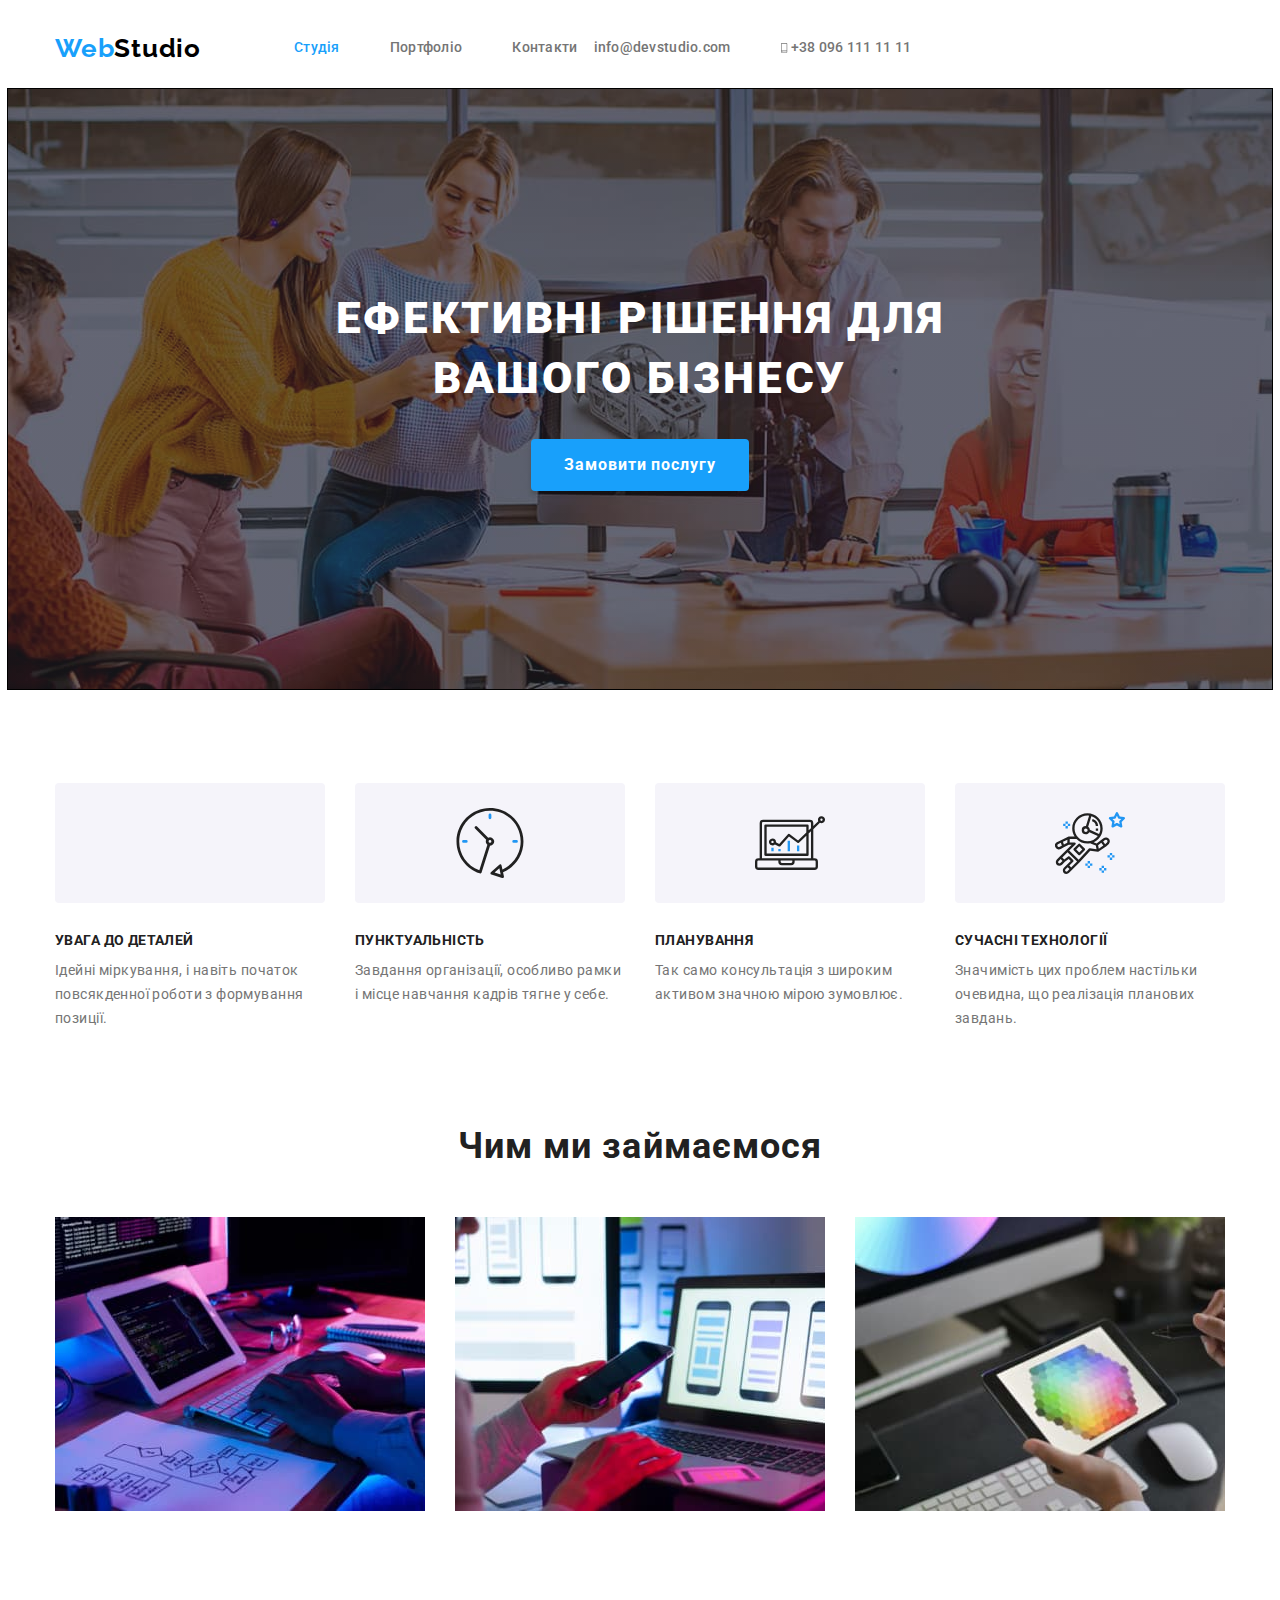
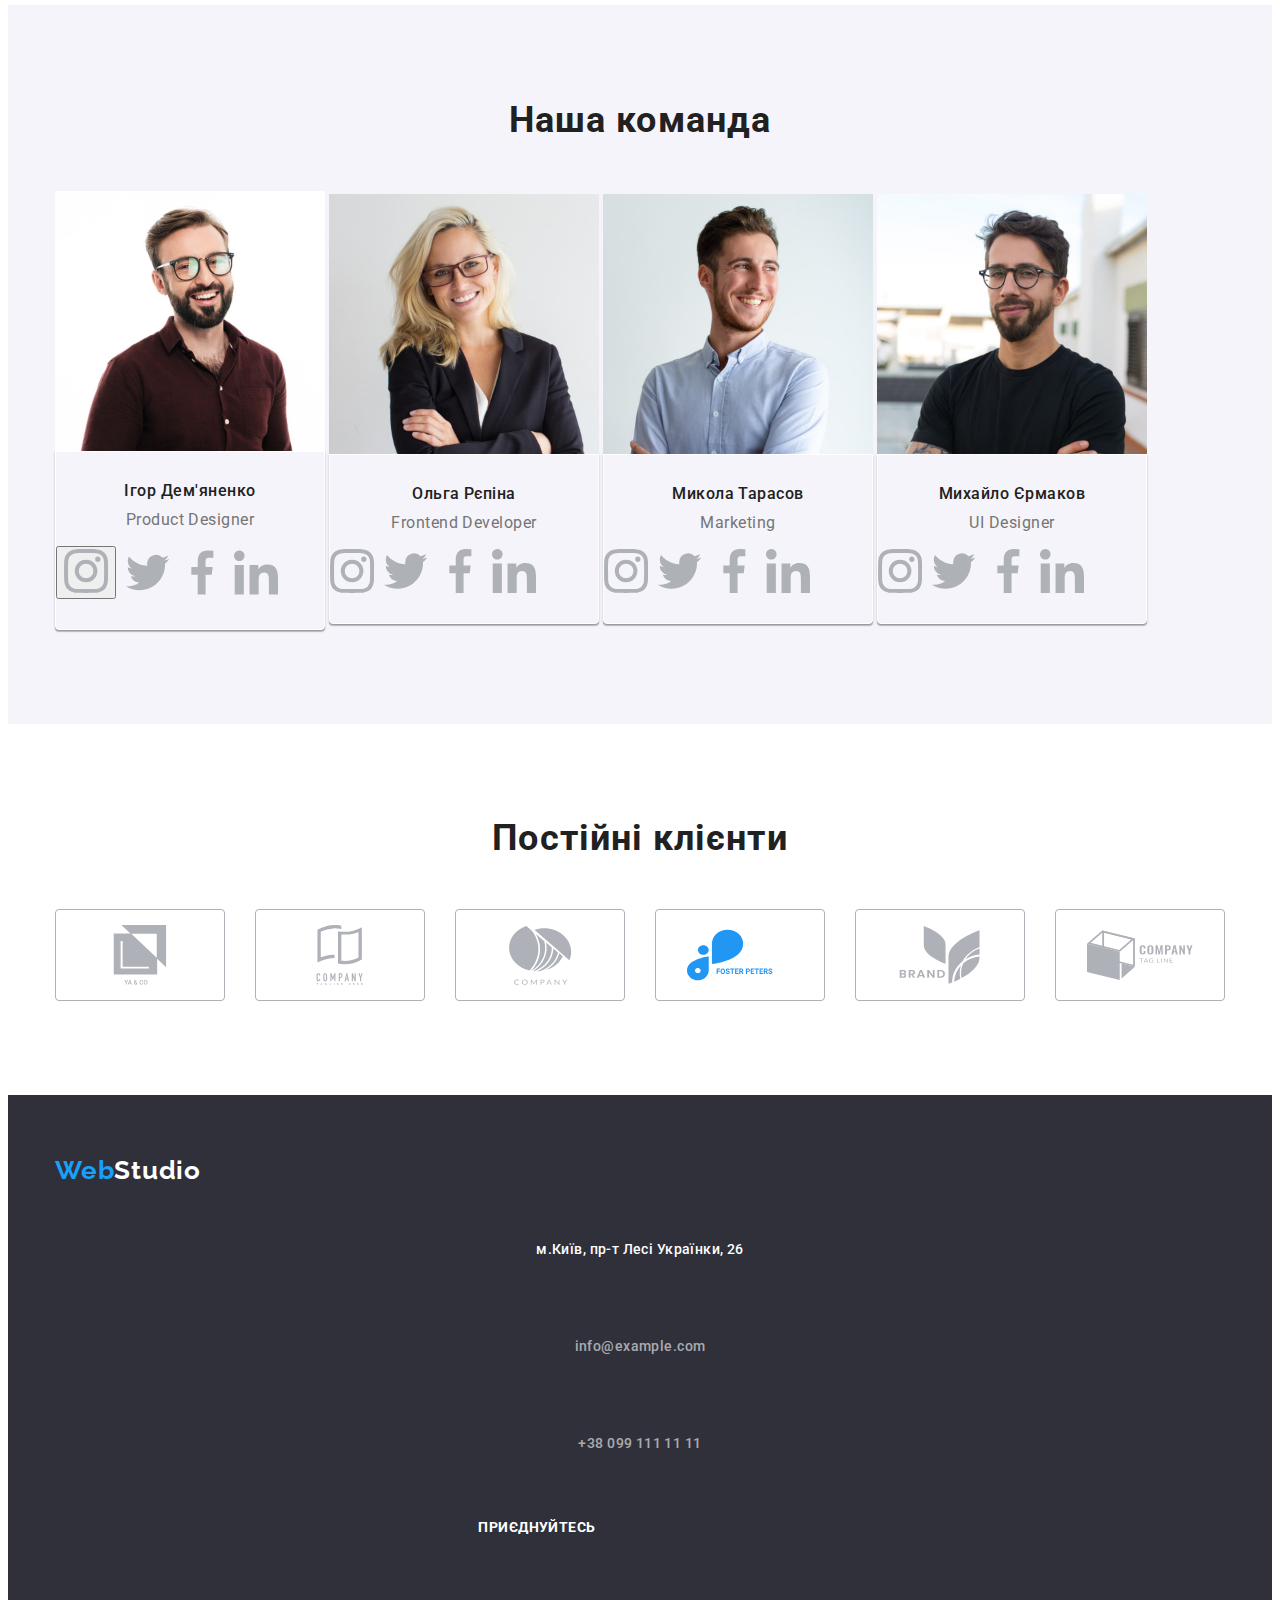
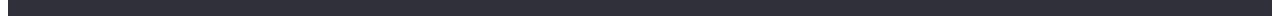
==== commit 9a1ddddd: "changes" ====
--- a/index.html
+++ b/index.html
@@ -9,302 +9,343 @@
   <link rel="stylesheet" href="https://cdnjs.cloudflare.com/ajax/libs/modern-normalize/1.1.0/modern-normalize.min.css"
     integrity="sha512-wpPYUAdjBVSE4KJnH1VR1HeZfpl1ub8YT/NKx4PuQ5NmX2tKuGu6U/JRp5y+Y8XG2tV+wKQpNHVUX03MfMFn9Q=="
     crossorigin="anonymous" referrerpolicy="no-referrer" />
-  <link href="https://fonts.googleapis.com/css2?family=Raleway:wght@700&family=Roboto:wght@400;500;700;900&display=swap" rel="stylesheet"> 
+  <link href="https://fonts.googleapis.com/css2?family=Raleway:wght@700&family=Roboto:wght@400;500;700;900&display=swap"
+    rel="stylesheet">
   <link rel="stylesheet" href="./css/styles.css">
 </head>
 
 <body>
-                                <!--секція шапка-->
-<header class="site-header">
-  <div class="container">
-  <a href="./index.html" class="site-logo"><span class="logo">Web</span>Studio</a>
-  
-
-  <nav class="site-nav">
-  <ul class="site-lst list">
-  <li class="site-item"><a href="./index.html" class="site-link link current">Студія</a></li>
-  <li class="site-item"><a href="./portfolio.html" class="site-link link">Портфоліо</a></li>
-  <li class="site-item"><a href="./contacts.html" class="site-link link">Контакти</a></li>
-  </ul>
-  </nav>
-
-  <div class="contact-header">
-  <ul class="contact list">
-  <li class="contact-item"><a href="mailto:info@devstudio.com" class="contact-link link" ><svg class="con-icon" width="16px" height="12px">
-    <use href="./images/icons.svg#icon-mail"></use>
-    </svg>info@devstudio.com</a></li>
-
-  <li class="contact-item-tel"><a href="tel:+380961111111" class="contact-link-tel link"><svg class="con-icon" width="16px" height="12px">
-    <use href="./images/icons.svg#icon-phone"></use>
-    </svg>+38 096 111 11 11</a></li>
-  </ul>
-  </div>
-  </div>
- 
-</header>
-                             <!--секція унікальний контент-->
+  <!--секція шапка-->
+  <header class="site-header">
+    <div class="container">
+      <a href="./index.html" class="site-logo"><span class="logo">Web</span>Studio</a>
+
+
+      <nav class="site-nav">
+        <ul class="site-lst list">
+          <li class="site-item"><a href="./index.html" class="site-link link current">Студія</a></li>
+          <li class="site-item"><a href="./portfolio.html" class="site-link link">Портфоліо</a></li>
+          <li class="site-item"><a href="./contacts.html" class="site-link link">Контакти</a></li>
+        </ul>
+      </nav>
+
+
+      <ul class="contact list">
+        <li class="contact-item"><a class="link link" href="mailto:info@devstudio.com"><svg class="con-icon"
+              width="16px" height="12px"></svg>info@devstudio.com</a></li>
+
+        <li class="contact-item-tel"><a class="link-tel link" href="tel:+380961111111"><svg class="con-icon"
+              width="10px" height="12px">
+              <use href="./images/icons.svg#icon-phone"></use>
+            </svg>+38 096 111 11 11</a></li>
+      </ul>
+
+    </div>
+
+  </header>
+  <!--секція унікальний контент-->
   <main>
-                                    <!--секція герой-->
-<section class="hero overlay">
-  <div class="container">
-  
-    <div class="hero-content">
-  <h1 class="hero-title">ЕФЕКТИВНІ РІШЕННЯ ДЛЯ ВАШОГО БІЗНЕСУ</h1>
-  <button type="button" class="hero-button">Замовити послугу</button>
+    <!--секція герой-->
+    <section class="hero overlay">
+      <div class="container">
+
+        <div class="hero-content">
+          <h1 class="hero-title">ЕФЕКТИВНІ РІШЕННЯ ДЛЯ ВАШОГО БІЗНЕСУ</h1>
+          <button type="button" class="hero-button">Замовити послугу</button>
+        </div>
+
+      </div>
+    </section>
+    <!--секція вид робіт-->
+    <section class="advantages section">
+      <div class="container">
+        <h2 class="visually-hidden">Переваги</h2>
+        <ul class="advant-list list">
+
+          <li class="advant-descr">
+            <div class="thumb"><svg class="icon" width="70px" height="70px">
+                <use href="./images/icons.svg#icon-antena"></use>
+              </svg></div>
+            <h3 class="advant-title">УВАГА ДО ДЕТАЛЕЙ</h3>
+            <p class="describes">Ідейні міркування, і навіть початок повсякденної роботи з формування позиції.</p>
+          </li>
+
+          <li class="advant-descr">
+            <div class="thumb"><svg class="icon" width="70px" height="70px">
+                <use href="./images/icons.svg#icon-clock"></use>
+              </svg></div>
+            <h3 class="advant-title">ПУНКТУАЛЬНІСТЬ</h3>
+            <p class="describes">Завдання організації, особливо рамки і місце навчання кадрів тягне у себе.</p>
+          </li>
+
+          <li class="advant-descr">
+            <div class="thumb"><svg class="icon" width="70px" height="70px">
+                <use href="./images/icons.svg#icon-diagram"></use>
+              </svg></div>
+            <h3 class="advant-title">ПЛАНУВАННЯ</h3>
+            <p class="describes">Так само консультація з широким активом значною мірою зумовлює.</p>
+          </li>
+
+          <li class="advant-descr">
+            <div class="thumb"><svg class="icon" width="70px" height="70px">
+                <use href="./images/icons.svg#icon-astronaut"></use>
+              </svg></div>
+            <h3 class="advant-title">СУЧАСНІ ТЕХНОЛОГІЇ</h3>
+            <p class="describes">Значимість цих проблем настільки очевидна, що реалізація планових завдань.</p>
+          </li>
+        </ul>
+      </div>
+    </section>
+
+    <!--секція послуги-->
+    <section class="service">
+      <div class="container">
+        <h2 class="serv-title">Чим ми займаємося</h2>
+        <ul class="serv-type list">
+          <li class="serv-element">
+            <img src="./images/img.jpg" alt="створення архітектури сайта" width="370" height="294" />
+          </li>
+
+          <li class="serv-element">
+            <img src="./images/img01.jpg" alt="розробка макета" width="370" height="294" />
+          </li>
+
+          <li class="serv-element">
+            <img src="./images/img02.jpg" alt="колористика сайта" width="370" height="294" />
+          </li>
+        </ul>
+      </div>
+    </section>
+    <!--секція команда-->
+    <section class="team section">
+      <div class="container">
+        <h2 class="team-title">Наша команда</h2>
+
+        <ul class="team-lst list">
+
+          <li class="team-name">
+            <img src="./images/img03.jpg" alt="продукт дизайнер" width="270" height="260" />
+            <div class="team-wrap">
+              <h3 class="team-lead">Ігор Дем'яненко</h3>
+              <p lang="en" class="team-text">Product Designer</p>
+
+
+              <ul class="team-lsts list">
+                <li class="thumb-networks"><button class="button"><svg class="social-icon" width="44px" height="44px">
+                      <use href="./images/icons.svg#icon-insta"></use>
+                    </svg></button></li>
+
+                <li class="thumb-networks"><svg class="social-icon" width="44px" height="44px">
+                    <use href="./images/icons.svg#icon-twit"></use>
+                  </svg></li>
+
+                <li class="thumb-networks"><svg class="social-icon" width="44px" height="44px">
+                    <use href="./images/icons.svg#icon-fb"></use>
+                  </svg></li>
+
+                <li class="thumb-networks"><svg class="social-icon" width="44px" height="44px">
+                    <use href="./images/icons.svg#icon-in"></use>
+                  </svg></li>
+              </ul>
+            </div>
+          </li>
+        </ul>
+
+        <ul class="team-lst list">
+          <li class="team-name">
+            <img src="./images/img04.jpg" alt="фронтенд розробник" width="270" height="260" />
+            <div class="team-wrap">
+              <h3 class="team-lead">Ольга Рєпіна</h3>
+              <p lang="en" class="team-text">Frontend Developer</p>
+
+              <ul class="team-lsts list">
+                <li class="thumb-networks"><svg class="social-icon" width="44px" height="44px">
+                    <use href="./images/icons.svg#icon-insta"></use>
+                  </svg></li>
+
+                <li class="thumb-networks"><svg class="social-icon" width="44px" height="44px">
+                    <use href="./images/icons.svg#icon-twit"></use>
+                  </svg></li>
+
+                <li class="thumb-networks"><svg class="social-icon" width="44px" height="44px">
+                    <use href="./images/icons.svg#icon-fb"></use>
+                  </svg></li>
+
+                <li class="thumb-networks"><svg class="social-icon" width="44px" height="44px">
+                    <use href="./images/icons.svg#icon-in"></use>
+                  </svg></li>
+              </ul>
+            </div>
+          </li>
+        </ul>
+
+        <ul class="team-lst list">
+          <li class="team-name">
+            <img src="./images/img05.jpg" alt="маркетолог" width="270" height="260" />
+            <div class="team-wrap">
+              <h3 class="team-lead">Микола Тарасов</h3>
+              <p lang="en" class="team-text">Marketing</p>
+
+              <ul class="team-lsts list">
+                <li class="thumb-networks"><svg class="social-icon" width="44px" height="44px">
+                    <use href="./images/icons.svg#icon-insta"></use>
+                  </svg></li>
+
+                <li class="thumb-networks"><svg class="social-icon" width="44px" height="44px">
+                    <use href="./images/icons.svg#icon-twit"></use>
+                  </svg></li>
+
+                <li class="thumb-networks"><svg class="social-icon" width="44px" height="44px">
+                    <use href="./images/icons.svg#icon-fb"></use>
+                  </svg></li>
+
+                <li class="thumb-networks"><svg class="social-icon" width="44px" height="44px">
+                    <use href="./images/icons.svg#icon-in"></use>
+                  </svg></li>
+              </ul>
+
+            </div>
+          </li>
+        </ul>
+
+
+        <ul class="team-lst list">
+          <li class="team-name">
+            <img src="./images/img06.jpg" alt="дизайнер інтерфейса" width="270" height="260" />
+            <div class="team-wrap">
+              <h3 class="team-lead">Михайло Єрмаков</h3>
+              <p lang="en" class="team-text">UI Designer</p>
+
+              <ul class="team-lsts list">
+                <li class="thumb-networks"><svg class="social-icon" width="44px" height="44px">
+                    <use href="./images/icons.svg#icon-insta"></use>
+                  </svg></li>
+
+                <li class="thumb-networks"><svg class="social-icon" width="44px" height="44px">
+                    <use href="./images/icons.svg#icon-twit"></use>
+                  </svg></li>
+
+                <li class="thumb-networks"><svg class="social-icon" width="44px" height="44px">
+                    <use href="./images/icons.svg#icon-fb"></use>
+                  </svg></li>
+
+                <li class="thumb-networks"><svg class="social-icon" width="44px" height="44px">
+                    <use href="./images/icons.svg#icon-in"></use>
+                  </svg></li>
+              </ul>
+            </div>
+          </li>
+        </ul>
+
+      </div>
+    </section>
+    <!--секція -->
+    <section class="clients-section">
+      <div class="container">
+        <h2 class="clients">Постійні клієнти</h2>
+        <ul class="clients-list list">
+
+          <li class="clients-logo">
+            <div class="thumb-clients"><svg class="icons" width="106px" height="60px">
+                <use href="./images/icons.svg#icon-yaco"></use>
+              </svg></div>
+
+          <li class="clients-logo">
+            <div class="thumb-clients"><svg class="icons" width="106px" height="60px">
+                <use href="./images/icons.svg#icon-tagline"></use>
+              </svg></div>
+
+          <li class="clients-logo">
+            <div class="thumb-clients"><svg class="icons" width="106px" height="60px">
+                <use href="./images/icons.svg#icon-company"></use>
+              </svg></div>
+
+          <li class="clients-logo">
+            <div class="thumb-clients"><svg class="icons" width="106px" height="60px">
+                <use href="./images/icons.svg#icon-foster"></use>
+              </svg></div>
+
+          <li class="clients-logo">
+            <div class="thumb-clients"><svg class="icons" width="106px" height="60px">
+                <use href="./images/icons.svg#icon-brand"></use>
+              </svg></div>
+
+          <li class="clients-logo">
+            <div class="thumb-clients"><svg class="icons" width="106px" height="60px">
+                <use href="./images/icons.svg#icon-logotagline"></use>
+              </svg></div>
+
+        </ul>
+
+    </section>
+  </main>
+
+
+
+
+
+  <!--підвал-->
+
+
+  <footer class="contact-footer">
+    <div class="container">
+
+
+
+      <a href="./index.html" class="site-logo-foot"><span class="logo">Web</span>Studio</a>
+
+
+
+
+      <address>
+        <ul class="contact-address list">
+          <li class="conmap"><a href="https://goo.gl/maps/BRQFwG285EErHH2p7" class="contact-address-map link">м.Київ,
+              пр-т Лесі Українки, 26</a></li>
+          <li class="conmail"><a href="mailto:info@devstudio.com" class="contact-address-mail link">info@example.com</a>
+          </li>
+          <li><a href="tel:+380961111111" class="contact-address-tel link">+38 099 111 11 11</a></li>
+        </ul>
+      </address>
+
+
+
+
+      <div class="cs">
+        <h3 class="contact-subscribe">приєднуйтесь</h3>
+
+
+        <ul class="consubscr list">
+
+          <li class="socicon">
+            <div class="network"><svg class="neticons" width="44px" height="44px">
+                <use href="./images/icons.svg#icon-instablack"></use>
+              </svg></div>
+          </li>
+
+          <li class="socicon">
+            <div class="network"><svg class="neticons" width="44px" height="44px">
+                <use href="./images/icons.svg#icon-twitblack"></use>
+              </svg></div>
+          </li>
+
+          <li class="socicon">
+            <div class="network"><svg class="neticons" width="44px" height="44px">
+                <use href="./images/icons.svg#icon-fbblack"></use>
+              </svg></div>
+          </li>
+
+          <li class="socicon">
+            <div class="network"><svg class="neticons" width="44px" height="44px">
+                <use href="./images/icons.svg#icon-inblack"></use>
+              </svg></div>
+          </li>
+        </ul>
+
+      </div>
+
+
     </div>
-  
-</div>
-</section>
-                              <!--секція вид робіт-->
-<section class="advantages section">
-  <div class="container">
-  <h2 class="visually-hidden">Переваги</h2>
-  <ul class="advant-list list">
-
-  <li class="advant-descr">
-<div class="thumb"><svg class="icon" width="70px" height="70px"><use href="./images/icons.svg#icon-antena"></use></svg></div>
-  <h3 class="advant-title">УВАГА ДО ДЕТАЛЕЙ</h3>
-  <p class="describes">Ідейні міркування, і навіть початок повсякденної роботи з формування позиції.</p>
-  </li>
-
-  <li class="advant-descr">
-<div class="thumb"><svg class="icon" width="70px" height="70px"><use href="./images/icons.svg#icon-clock"></use></svg></div>
-  <h3 class="advant-title">ПУНКТУАЛЬНІСТЬ</h3>
-  <p class="describes">Завдання організації, особливо рамки і місце навчання кадрів тягне у себе.</p>
-  </li>
-
-  <li class="advant-descr">
-<div class="thumb"><svg class="icon" width="70px" height="70px"><use href="./images/icons.svg#icon-diagram"></use></svg></div>
-  <h3 class="advant-title">ПЛАНУВАННЯ</h3>
-  <p class="describes">Так само консультація з широким активом значною мірою зумовлює.</p>
-  </li>
-
-  <li class="advant-descr">
- <div class="thumb"><svg class="icon" width="70px" height="70px"><use href="./images/icons.svg#icon-astronaut"></use></svg></div>   
-  <h3 class="advant-title">СУЧАСНІ ТЕХНОЛОГІЇ</h3>
-  <p class="describes">Значимість цих проблем настільки очевидна, що реалізація планових завдань.</p>
-  </li>
-  </ul>
-  </div>
-</section>
-
-                                       <!--секція послуги-->
-<section class="service">
-  <div class="container">
-  <h2 class="serv-title">Чим ми займаємося</h2>
-  <ul class="serv-type list">
-  <li class="serv-element">
-  <img src="./images/img.jpg" alt="створення архітектури сайта" width="370" height="294" />
-  </li>
-  
-  <li class="serv-element">
-  <img src="./images/img01.jpg" alt="розробка макета" width="370" height="294" />
-  </li>
-
-  <li class="serv-element">
-  <img src="./images/img02.jpg" alt="колористика сайта" width="370" height="294" />
-  </li>
-  </ul>
-  </div>
-</section>
-                                       <!--секція команда-->
-  <section class="team section">
-  <div class="container">
-  <h2 class="team-title">Наша команда</h2>
-
-  <ul class="team-lst list">
-
-  <li class="team-name">
-  <img src="./images/img03.jpg" alt="продукт дизайнер" width="270" height="260" />
-  <div class="team-wrap">
-  <h3 class="team-lead">Ігор Дем'яненко</h3>
-  <p lang="en" class="team-text">Product Designer</p>
-  
-  <div class="thumb-networks"><svg class="social-icon" width="44px" height="44px">
-  <use href="./images/icons.svg#icon-insta"></use>
-  </svg></div>
-
-  <div class="thumb-networks"><svg class="social-icon" width="44px" height="44px">
-  <use href="./images/icons.svg#icon-twit"></use>
-  </svg></div>
-
-  <div class="thumb-networks"><svg class="social-icon" width="44px" height="44px">
-  <use href="./images/icons.svg#icon-fb"></use>
-  </svg></div>
-
-  <div class="thumb-networks"><svg class="social-icon" width="44px" height="44px">
-  <use href="./images/icons.svg#icon-in"></use>
-  </svg></div>
-
-  </div>
-  </li>
-
-
-
-  <li class="team-name">
-  <img src="./images/img04.jpg" alt="фронтенд розробник" width="270" height="260" />
-  <div class="team-wrap">
-  <h3 class="team-lead">Ольга Рєпіна</h3>
-  <p lang="en" class="team-text">Frontend Developer</p>
-
-  <div class="thumb-networks"><svg class="social-icon" width="44px" height="44px">
-  <use href="./images/icons.svg#icon-insta"></use>
-  </svg></div>
-    
-  <div class="thumb-networks"><svg class="social-icon" width="44px" height="44px">
-  <use href="./images/icons.svg#icon-twit"></use>
-  </svg></div>
-    
-  <div class="thumb-networks"><svg class="social-icon" width="44px" height="44px">
-  <use href="./images/icons.svg#icon-fb"></use>
-  </svg></div>
-    
-  <div class="thumb-networks"><svg class="social-icon" width="44px" height="44px">
-  <use href="./images/icons.svg#icon-in"></use>
-  </svg></div>
-
-  </div>
-  </li>
-
-  <li class="team-name">
-  <img src="./images/img05.jpg" alt="маркетолог" width="270" height="260" />
-  <div class="team-wrap">
-  <h3 class="team-lead">Микола Тарасов</h3>
-  <p lang="en" class="team-text">Marketing</p>
-  
-  <div class="thumb-networks"><svg class="social-icon" width="44px" height="44px">
-  <use href="./images/icons.svg#icon-insta"></use>
-  </svg></div>
-  
-  <div class="thumb-networks"><svg class="social-icon" width="44px" height="44px">
-  <use href="./images/icons.svg#icon-twit"></use>
-  </svg></div>
-  
-  <div class="thumb-networks"><svg class="social-icon" width="44px" height="44px">
-  <use href="./images/icons.svg#icon-fb"></use>
-  </svg></div>
-  
-  <div class="thumb-networks"><svg class="social-icon" width="44px" height="44px">
-  <use href="./images/icons.svg#icon-in"></use>
-  </svg></div>
-
-</div>
-  </li>
-
-  <li class="team-name">
-  <img src="./images/img06.jpg" alt="дизайнер інтерфейса" width="270" height="260" />
-  <div class="team-wrap">
-  <h3 class="team-lead">Михайло Єрмаков</h3>
-  <p lang="en" class="team-text">UI Designer</p>
-
-  <div class="thumb-networks"><svg class="social-icon" width="44px" height="44px">
-  <use href="./images/icons.svg#icon-insta"></use>
-  </svg></div>
-    
-  <div class="thumb-networks"><svg class="social-icon" width="44px" height="44px">
-  <use href="./images/icons.svg#icon-twit"></use>
-  </svg></div>
-    
-  <div class="thumb-networks"><svg class="social-icon" width="44px" height="44px">
-  <use href="./images/icons.svg#icon-fb"></use>
-  </svg></div>
-    
-  <div class="thumb-networks"><svg class="social-icon" width="44px" height="44px">
-  <use href="./images/icons.svg#icon-in"></use>
-  </svg></div>
-
-  </div>
-  </li>
-
-  </ul>
-
-  </div>
-</section>
-                                     <!--секція -->
-<section class="clients-section">
-  <div class="container">
-    <h2 class="clients">Постійні клієнти</h2>
-  <ul class="clients-list list">
-
-  <li class="clients-logo">
-  <div class="thumb-clients"><svg class="icons" width="106px" height="60px"><use href="./images/icons.svg#icon-yaco"></use></svg></div>
-
-  <li class="clients-logo">
-  <div class="thumb-clients"><svg class="icons" width="106px" height="60px"><use href="./images/icons.svg#icon-tagline"></use></svg></div>
-
-  <li class="clients-logo">
-  <div class="thumb-clients"><svg class="icons" width="106px" height="60px"><use href="./images/icons.svg#icon-company"></use></svg></div>
-
-  <li class="clients-logo">
-  <div class="thumb-clients"><svg class="icons" width="106px" height="60px"><use href="./images/icons.svg#icon-foster"></use></svg></div>
-
-  <li class="clients-logo">
-  <div class="thumb-clients"><svg class="icons" width="106px" height="60px"><use href="./images/icons.svg#icon-brand"></use></svg></div>
-
-  <li class="clients-logo">
-  <div class="thumb-clients"><svg class="icons" width="106px" height="60px"><use href="./images/icons.svg#icon-logotagline"></use></svg></div>
-
-  </ul>
-  
-</section>
-</main>
-                                       <!--підвал-->
-<footer class="contact-footer">
-  <div class="container">
-  
-  
-  
-  <a href="./index.html" class="site-logo-foot"><span class="logo">Web</span>Studio</a>      
-  
-  
-
-  
-  <address>
-  <ul class="contact-address list">
-  <li class="conmap"><a href="https://goo.gl/maps/BRQFwG285EErHH2p7" class="contact-address-map link">м.Київ, пр-т Лесі Українки, 26</a></li>
-  <li class="conmail"><a href="mailto:info@devstudio.com" class="contact-address-mail link">info@example.com</a></li>
-  <li><a href="tel:+380961111111" class="contact-address-tel link">+38 099 111 11 11</a></li>   
-  </ul> 
-  </address> 
-
-
-  
-
-  <div class="cs">
-  <h3 class="contact-subscribe">приєднуйтесь</h3>
-  
-  
-  <ul class="consubscr list">
-    
-  <li class="socicon">
-  <div class="network"><svg class="neticons" width="44px" height="44px">
-  <use href="./images/icons.svg#icon-instablack"></use>
-  </svg></div>
-  </li>
-
-  <li class="socicon">
-  <div class="network"><svg class="neticons" width="44px" height="44px">
-  <use href="./images/icons.svg#icon-twitblue"></use>
-  </svg></div>
-  </li>
-
-  <li class="socicon">
-  <div class="network"><svg class="neticons" width="44px" height="44px">
-  <use href="./images/icons.svg#icon-fbblack"></use>
-  </svg></div>
-  </li>
-
-  <li class="socicon">
-  <div class="network"><svg class="neticons" width="44px" height="44px">
-  <use href="./images/icons.svg#icon-inblack"></use>
-  </svg></div>
-  </li></ul> 
-  
-  </div>
-
-
-  </div>
-</footer>
+  </footer>
 </body>
 
 </html>--- a/css/styles.css
+++ b/css/styles.css
@@ -152,10 +152,13 @@
   color: var(--accent-color);
 }
 
-.contact-link:hover,
-.contact-link:focus,
-.contact-link-tel:hover,
-.contact-link-tel:focus  {
+.link:hover,
+.link:focus {
+  color: var(--accent-color);
+}
+
+.link-tel:hover,
+.link-tel:focus  {
   color: var(--accent-color);
 }
 
@@ -164,6 +167,10 @@
 }
 
 .con-icon {
+  display: flex;
+  align-items: center;
+  
+
  fill:#757575;
  fill: currentColor;
 }
@@ -171,6 +178,10 @@
 .con-icon:hover,
 .con-icon:focus {
   fill: var(--icon-hover);
+}
+
+.contact-item {
+  background-image: url('../images/icons.svg#icon-mail');
 }
 
 .contact-item::before,
@@ -180,19 +191,17 @@
   content: '';
 }
 
-.contact-header {
-  margin-left: auto;
-}
+
 
 .contact-item:not(:last-child) {
   margin-right: 50px;
 }
 
-.contact-link,
-.contact-link-tel {
+.link,
+.link-tel {
   padding-top: 32px;
   padding-bottom: 32px;
-  column-gap: 10px;
+  
 
   display: inline-block;
   display: flex;
@@ -363,14 +372,27 @@
 
 .team-lst {
   display: flex;
-  column-gap: 30px;
-}
+  display: inline-block;
+  justify-content: center;
+  align-items: center;
+  
+}
+
+.team-name {
+ column-gap: 30px;
+}
+
+.team-lsts {
+  display: flex;
+  column-gap: 10px;
+}
+
 
  .team-wrap {
   padding: 30px 0 30px 0;
   min-width: 270px;
   height: auto;
-
+  
   border: 1px solid #FFFFFF;
   box-shadow: 0px 1px 3px rgba(0, 0, 0, 0.12), 0px 1px 1px rgba(0, 0, 0, 0.14), 0px 2px 1px rgba(0, 0, 0, 0.2);
   border-radius: 0px 0px 4px 4px; 
@@ -400,6 +422,7 @@
 }
 
 .team-text {
+  margin-bottom: 16px;
   font-size: 16px;
   line-height: 1.18;
   letter-spacing: 0.03em;
@@ -412,20 +435,27 @@
   display: flex;
   justify-content: center;
   align-items: center;
-  column-gap: 10px;
-  color: #FFFFFF;
-  fill: currentColor;
-}
+  column-gap: 30px;
+  
+}
+
+
 
 
 .social-icon {
-  fill: currentColor;
-}
+  width: 100%;
+  height: 100%;
+  }
 
 .social-icon:hover,
 .social-icon:focus {
- color: #2196F3; 
-}
+
+  fill: #ffffff;
+  border-color: #18a0fb;
+  background-color: #18a0fb;
+  fill: currentColor;
+}
+
 
 
 /*-----------------------------------------CLIENTS--------------------------------------------*/
@@ -455,13 +485,12 @@
 
   display: flex;
   justify-content: center;
-  align-items: center;
-  outline: transparent;
-  color: #AFB1B8;  
+  align-items: center; 
+ 
 }
 
 .icons {
-  fill: currentColor; 
+
 }
 
 .icons:hover,
@@ -469,7 +498,6 @@
 .thumb-clients:hover,
 .thumb-clients:focus
 {
-  border-color: #2196F3;
   color: #2196F3;
 }
  
@@ -665,7 +693,3 @@
 
   flex-basis: calc(100% / 3 - 30px);
 }
-
-
-
-    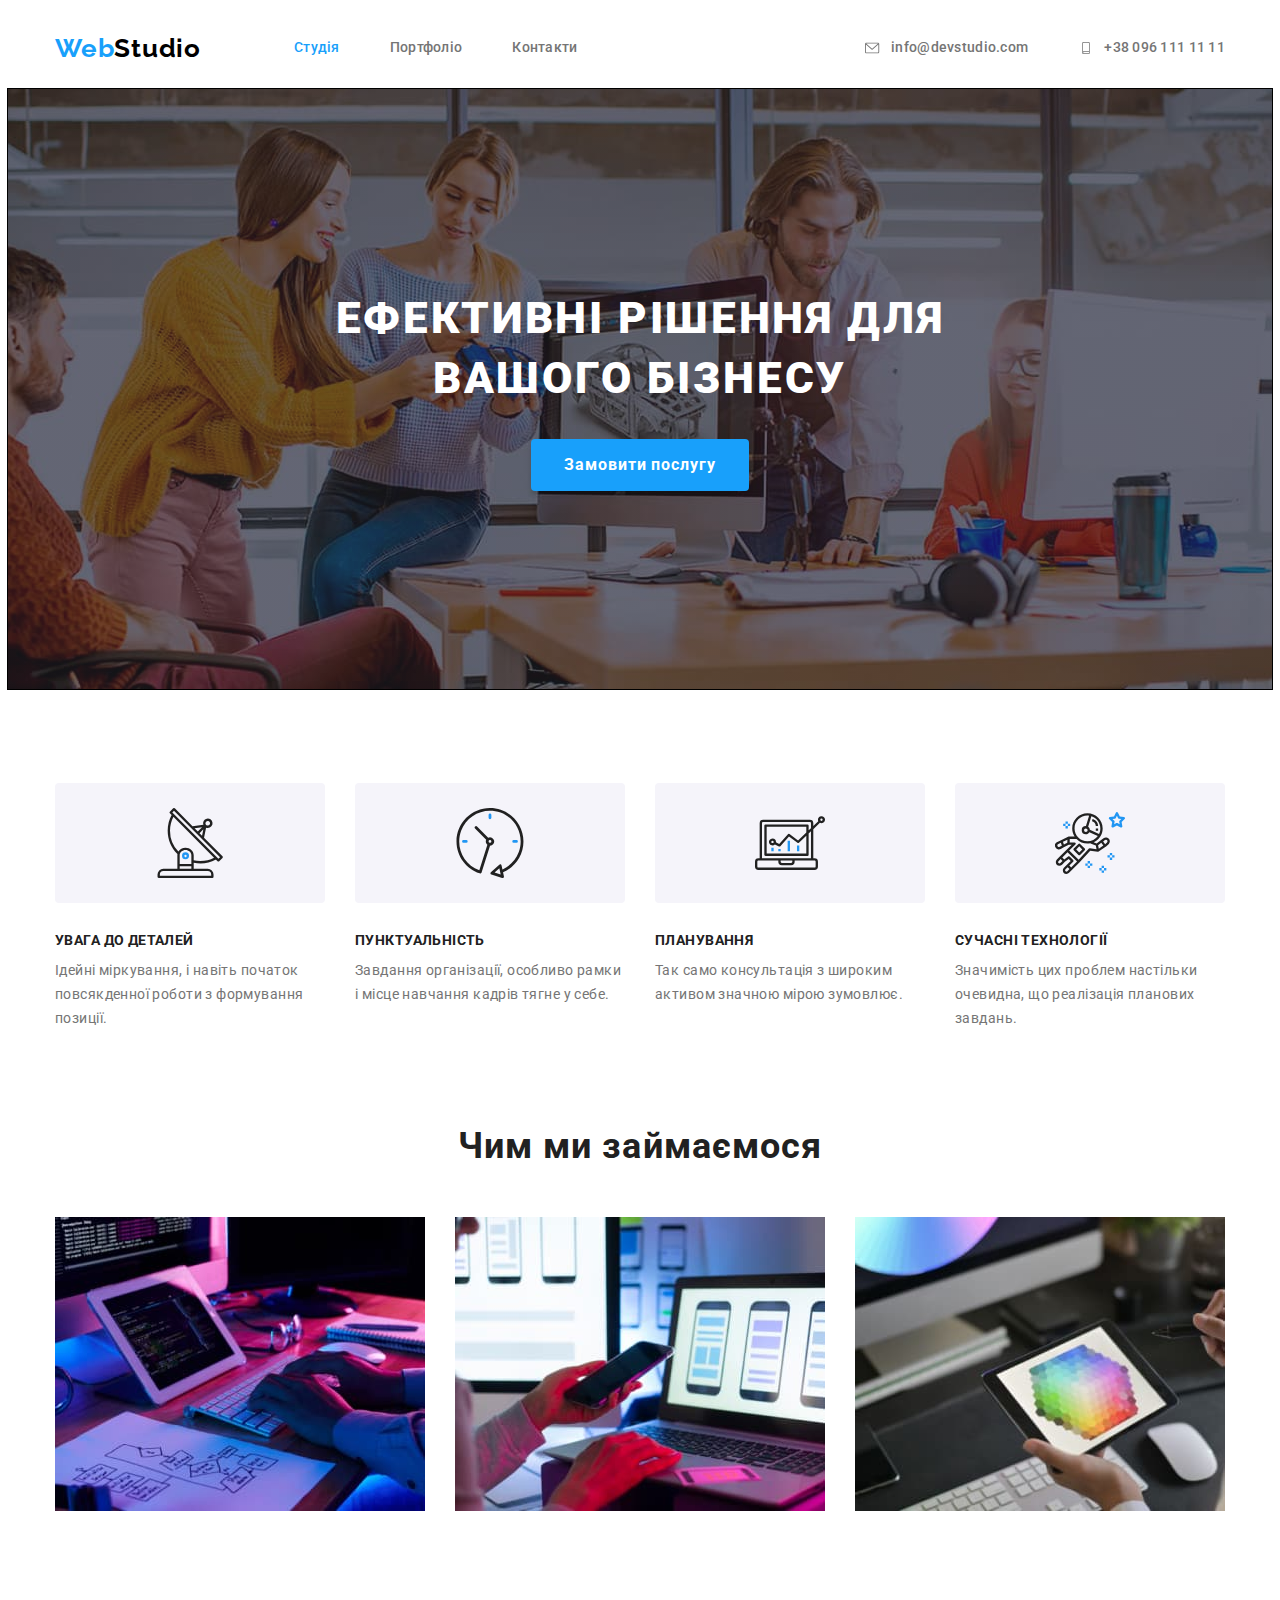
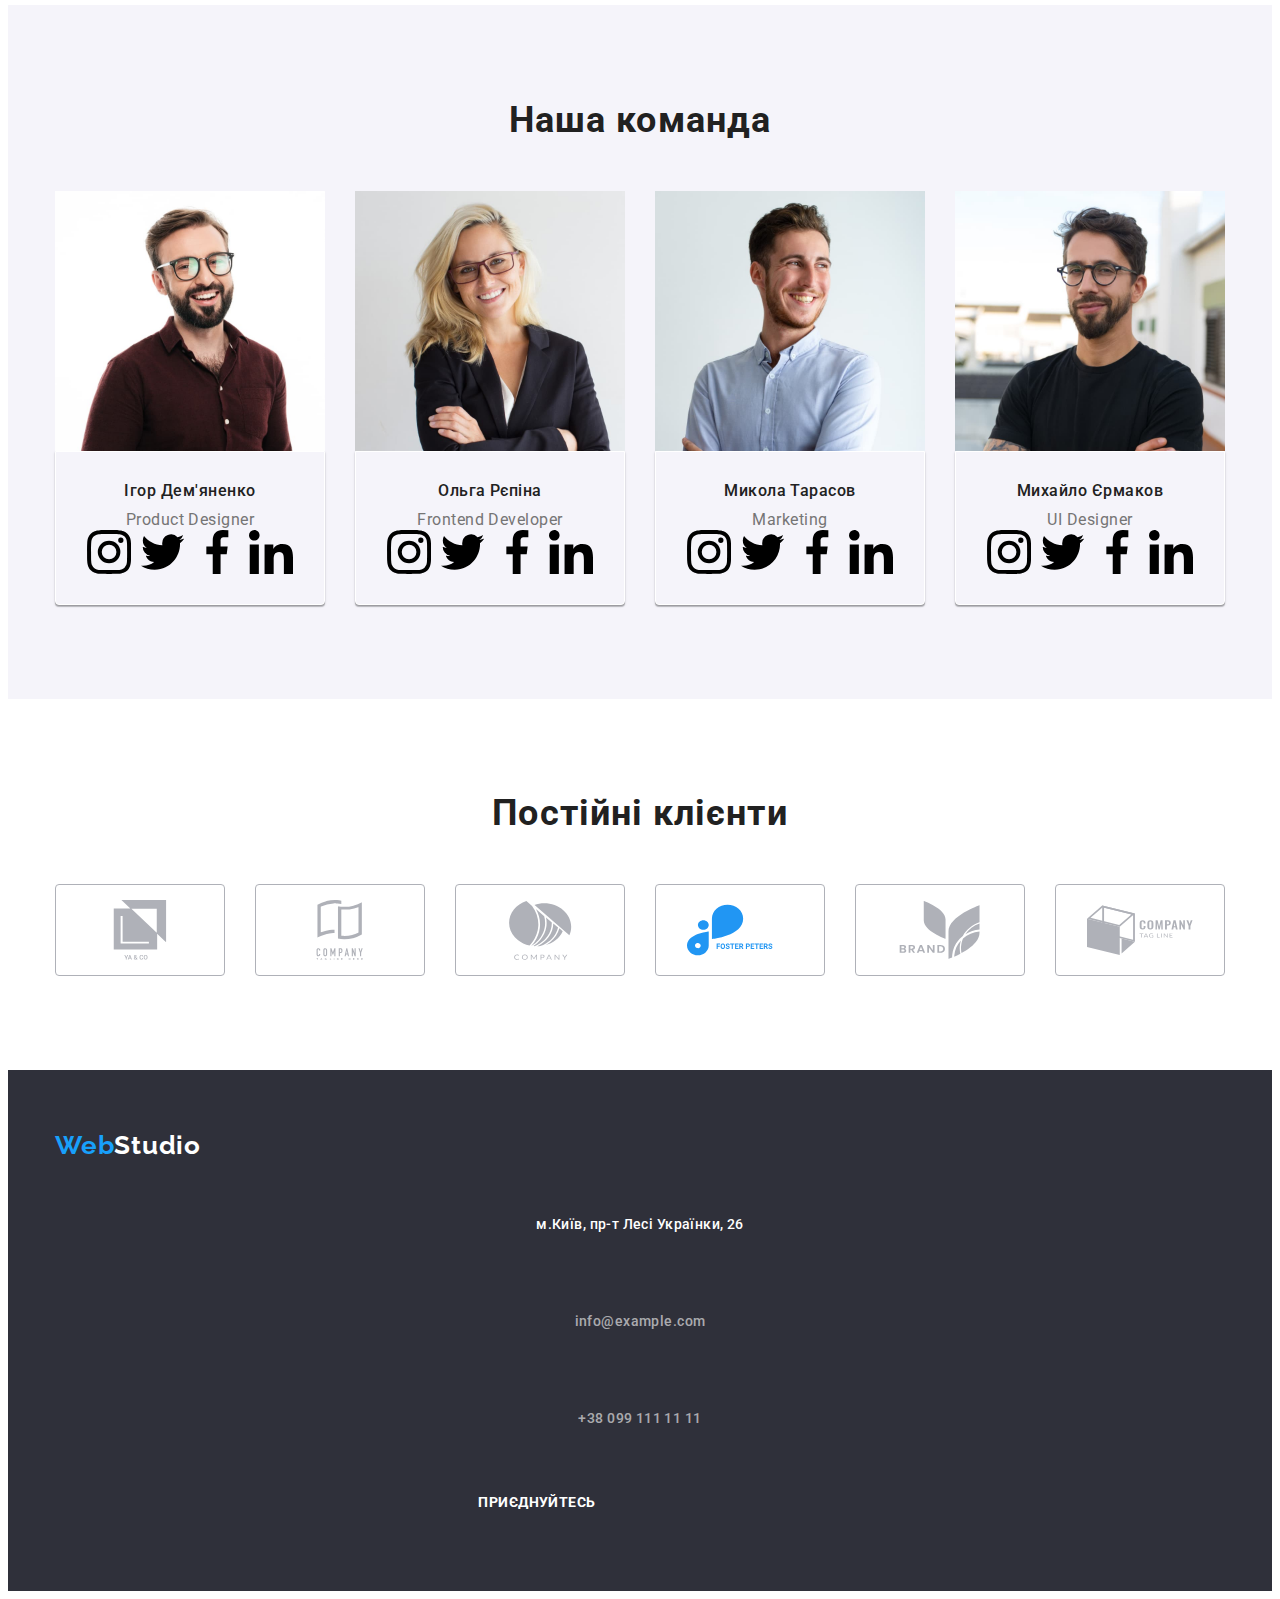
==== commit 7f9a68b9: "changes" ====
--- a/index.html
+++ b/index.html
@@ -29,16 +29,19 @@
         </ul>
       </nav>
 
-
+      <div class="contact-header">
       <ul class="contact list">
         <li class="contact-item"><a class="link link" href="mailto:info@devstudio.com"><svg class="con-icon"
-              width="16px" height="12px"></svg>info@devstudio.com</a></li>
+              width="16px" height="12px">
+              <use href="./images/icons.svg#icon-mail">
+              </use></svg>info@devstudio.com</a></li>
 
         <li class="contact-item-tel"><a class="link-tel link" href="tel:+380961111111"><svg class="con-icon"
-              width="10px" height="12px">
+              width="16px" height="12px">
               <use href="./images/icons.svg#icon-phone"></use>
             </svg>+38 096 111 11 11</a></li>
       </ul>
+      </div>
 
     </div>
 
@@ -64,7 +67,7 @@
 
           <li class="advant-descr">
             <div class="thumb"><svg class="icon" width="70px" height="70px">
-                <use href="./images/icons.svg#icon-antena"></use>
+                <use href="./images/icons.svg#icon-antenaone"></use>
               </svg></div>
             <h3 class="advant-title">УВАГА ДО ДЕТАЛЕЙ</h3>
             <p class="describes">Ідейні міркування, і навіть початок повсякденної роботи з формування позиції.</p>
@@ -117,10 +120,14 @@
       </div>
     </section>
     <!--секція команда-->
+
+
     <section class="team section">
       <div class="container">
         <h2 class="team-title">Наша команда</h2>
 
+        
+<div class="card-team">
         <ul class="team-lst list">
 
           <li class="team-name">
@@ -131,9 +138,9 @@
 
 
               <ul class="team-lsts list">
-                <li class="thumb-networks"><button class="button"><svg class="social-icon" width="44px" height="44px">
+                <li class="thumb-networks"><svg class="social-icon" width="44px" height="44px">
                       <use href="./images/icons.svg#icon-insta"></use>
-                    </svg></button></li>
+                    </svg></li>
 
                 <li class="thumb-networks"><svg class="social-icon" width="44px" height="44px">
                     <use href="./images/icons.svg#icon-twit"></use>
@@ -150,7 +157,11 @@
             </div>
           </li>
         </ul>
-
+      
+
+        
+
+      
         <ul class="team-lst list">
           <li class="team-name">
             <img src="./images/img04.jpg" alt="фронтенд розробник" width="270" height="260" />
@@ -177,8 +188,10 @@
               </ul>
             </div>
           </li>
-        </ul>
-
+        </ul> 
+        
+
+      
         <ul class="team-lst list">
           <li class="team-name">
             <img src="./images/img05.jpg" alt="маркетолог" width="270" height="260" />
@@ -206,7 +219,8 @@
 
             </div>
           </li>
-        </ul>
+        </ul> 
+        
 
 
         <ul class="team-lst list">
@@ -236,9 +250,12 @@
             </div>
           </li>
         </ul>
-
-      </div>
-    </section>
+        
+
+      </div>
+    </section>
+
+
     <!--секція -->
     <section class="clients-section">
       <div class="container">
@@ -276,6 +293,7 @@
               </svg></div>
 
         </ul>
+        </div>
 
     </section>
   </main>
--- a/css/styles.css
+++ b/css/styles.css
@@ -180,7 +180,7 @@
   fill: var(--icon-hover);
 }
 
-.contact-item {
+.con-icon {
   background-image: url('../images/icons.svg#icon-mail');
 }
 
@@ -201,6 +201,7 @@
 .link-tel {
   padding-top: 32px;
   padding-bottom: 32px;
+  column-gap: 10px;
   
 
   display: inline-block;
@@ -216,6 +217,11 @@
   color: var(--primary-text-color); 
   fill: currentColor;  
 }
+
+.contact-header {
+  margin-left: auto;
+}
+
 
 
 /*-----------------------------------------HERO---------------------------------------------*/
@@ -370,45 +376,35 @@
   background-color: #F5F4FA;
 }
 
+.card-team { 
+display: flex;
+column-gap: 30px;
+}
+
 .team-lst {
   display: flex;
-  display: inline-block;
-  justify-content: center;
-  align-items: center;
-  
-}
-
-.team-name {
- column-gap: 30px;
-}
-
-.team-lsts {
-  display: flex;
-  column-gap: 10px;
-}
-
+  column-gap: 30px;
+}
 
  .team-wrap {
-  padding: 30px 0 30px 0;
   min-width: 270px;
   height: auto;
-  
   border: 1px solid #FFFFFF;
+  padding: 30px 0 30px 0;
+  background-color: #F5F4FA;
   box-shadow: 0px 1px 3px rgba(0, 0, 0, 0.12), 0px 1px 1px rgba(0, 0, 0, 0.14), 0px 2px 1px rgba(0, 0, 0, 0.2);
   border-radius: 0px 0px 4px 4px; 
-
-  background-color: #F5F4FA;
 }
 
 .team-title {
+  display: block;
   margin-bottom: 50px;
-  display: block;
   font-weight: 700;
   font-size: 36px;
   line-height: 1.17;
   letter-spacing: 0.03em;
-  text-align: center;
   color: var(--title-text-color);
+  text-align: center;
 }
 
 .team-lead {
@@ -422,7 +418,6 @@
 }
 
 .team-text {
-  margin-bottom: 16px;
   font-size: 16px;
   line-height: 1.18;
   letter-spacing: 0.03em;
@@ -430,32 +425,31 @@
   color: var(--primary-text-color);
 }
 
+.team-lsts {
+  display: flex;
+  column-gap: 10px;
+  align-items: center;
+  justify-content: center;
+}
+
 .thumb-networks {
-  display: inline-block;
+  display: inline-flex;
   display: flex;
   justify-content: center;
   align-items: center;
-  column-gap: 30px;
-  
-}
-
-
-
+}
 
 .social-icon {
   width: 100%;
   height: 100%;
-  }
+}
 
 .social-icon:hover,
 .social-icon:focus {
-
-  fill: #ffffff;
   border-color: #18a0fb;
   background-color: #18a0fb;
   fill: currentColor;
 }
-
 
 
 /*-----------------------------------------CLIENTS--------------------------------------------*/
